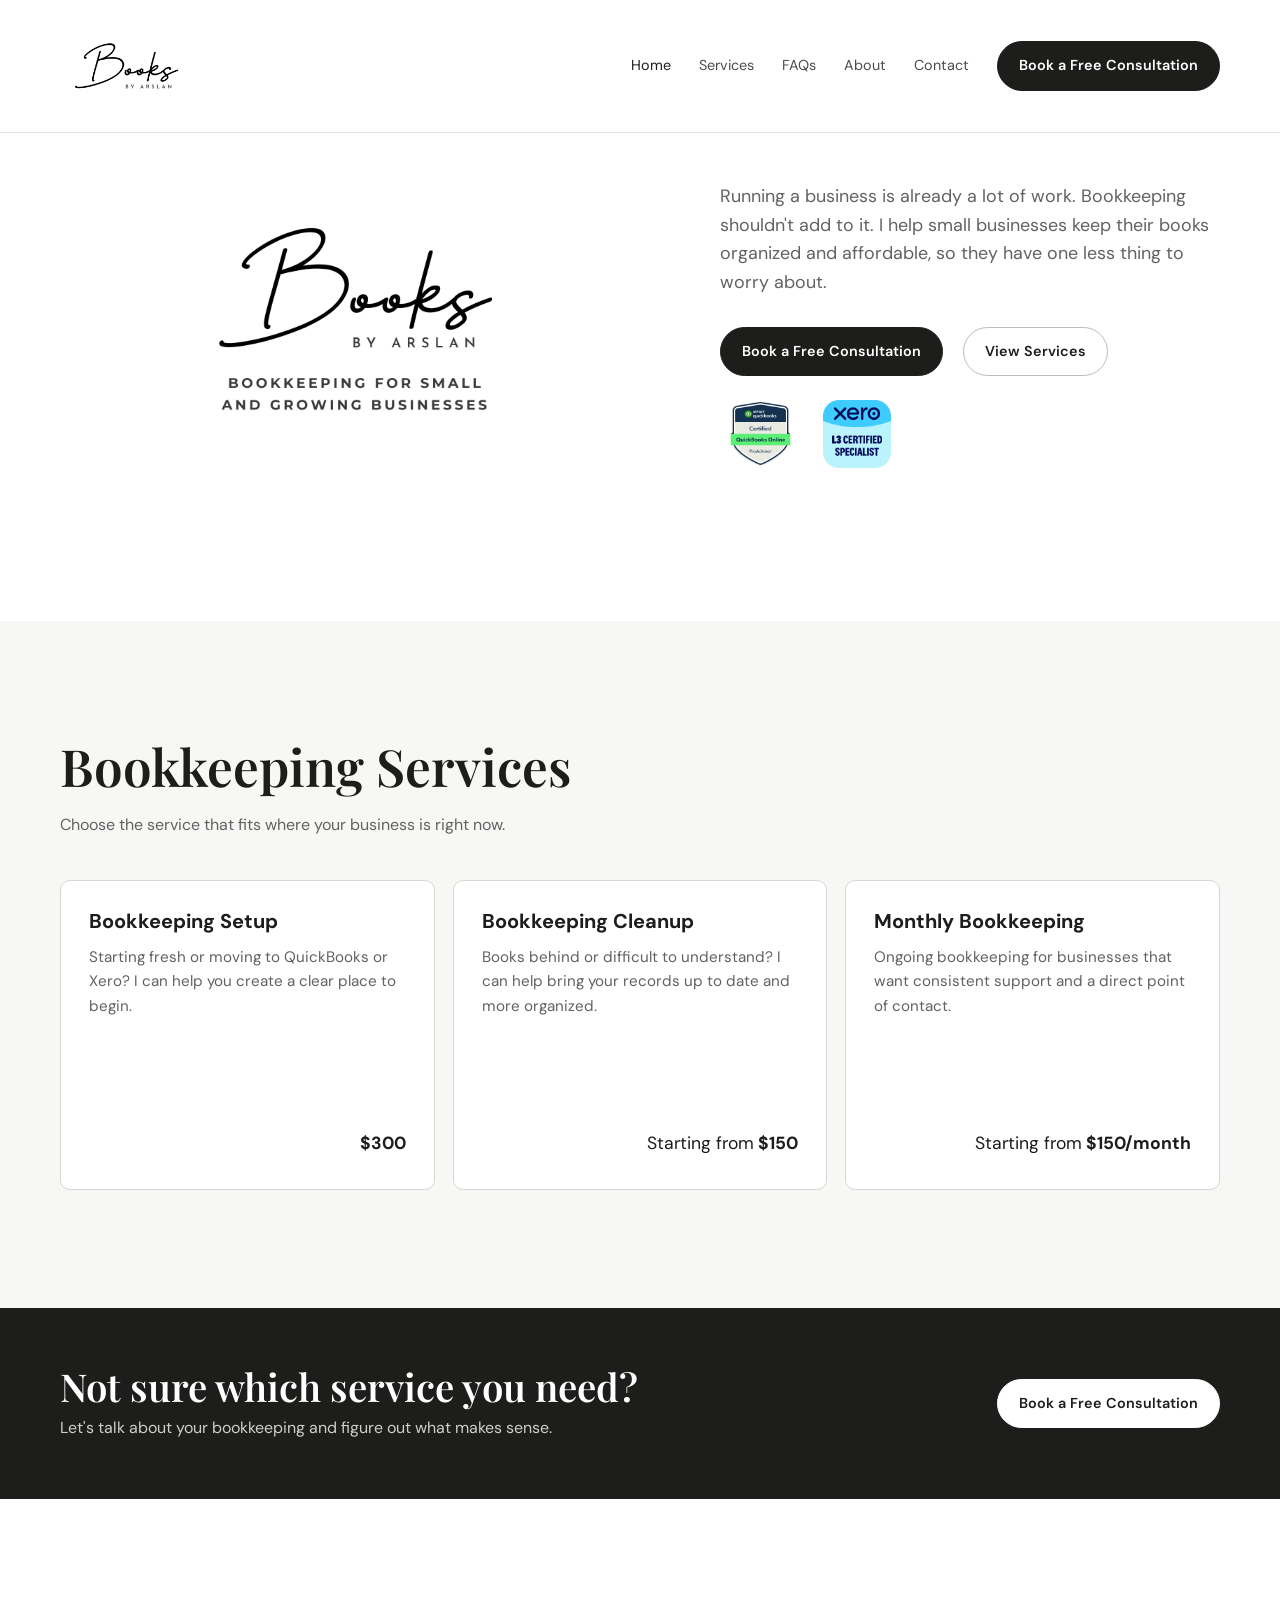
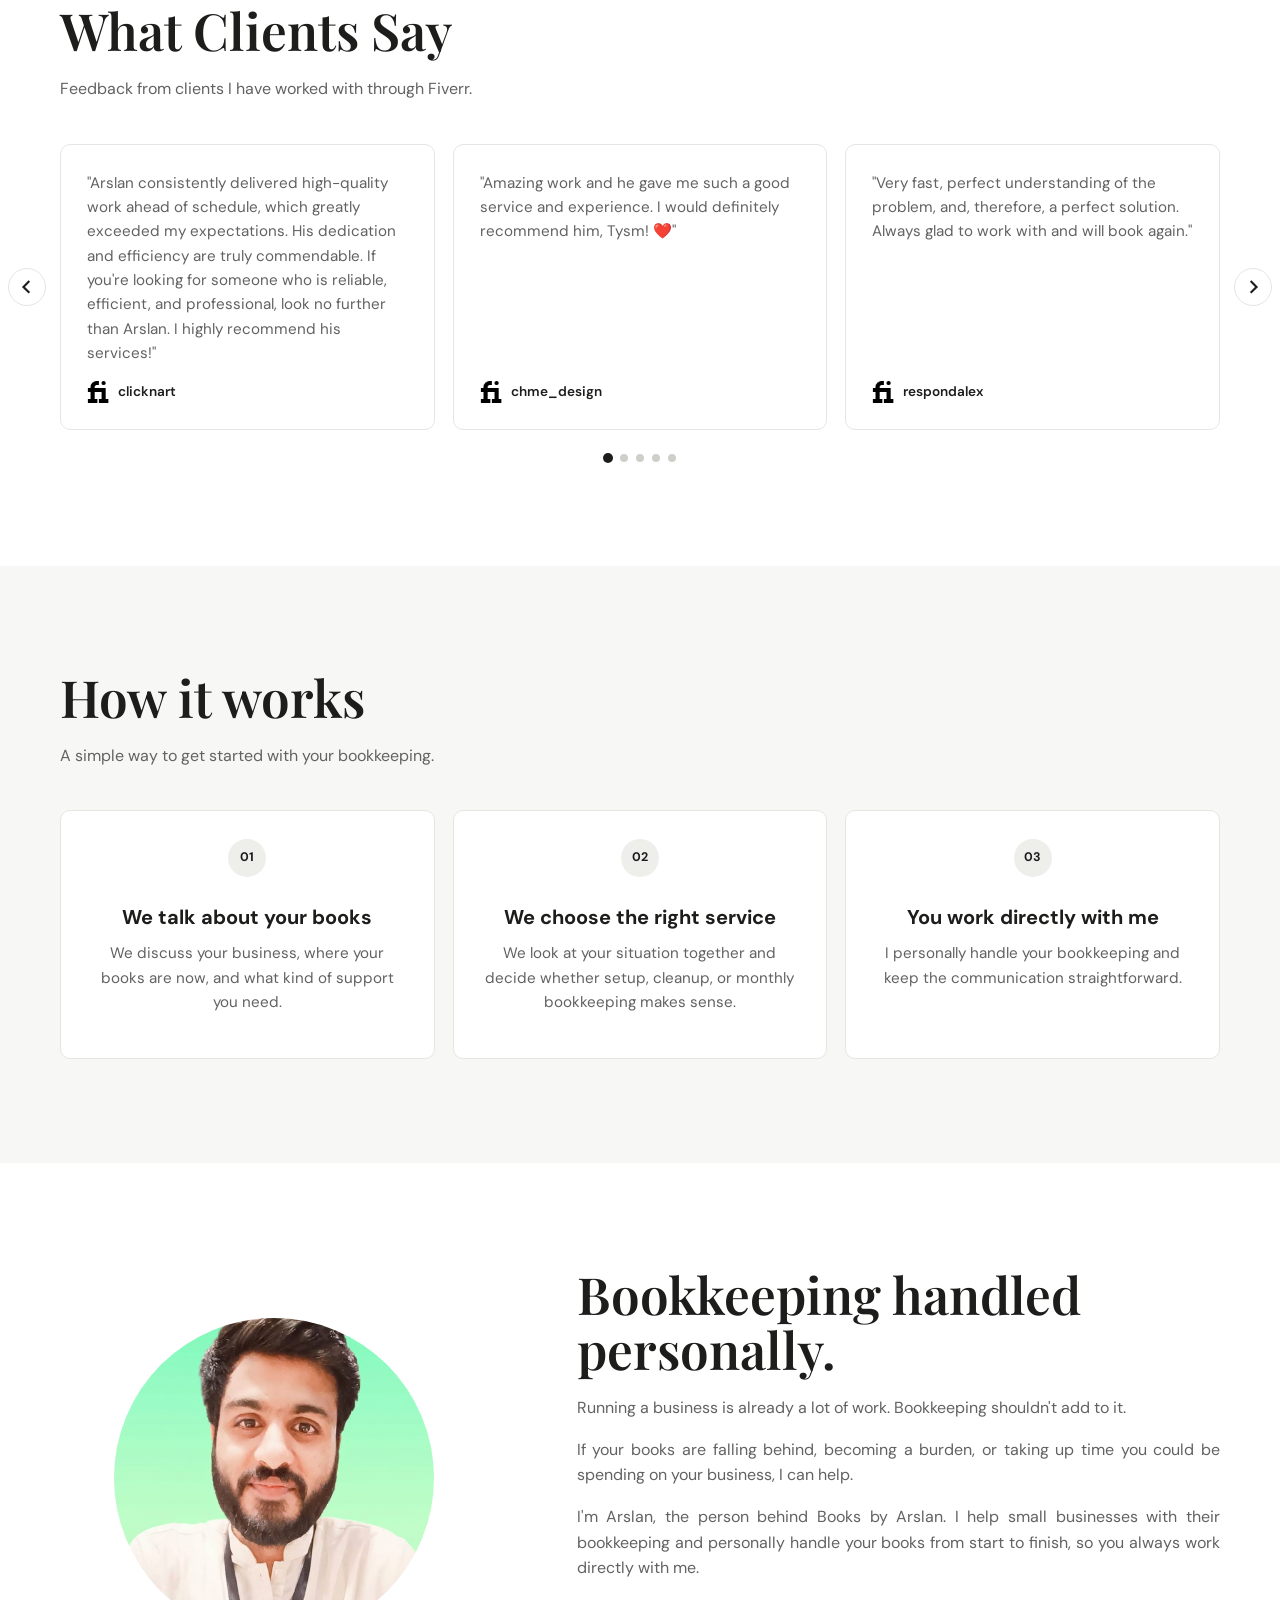
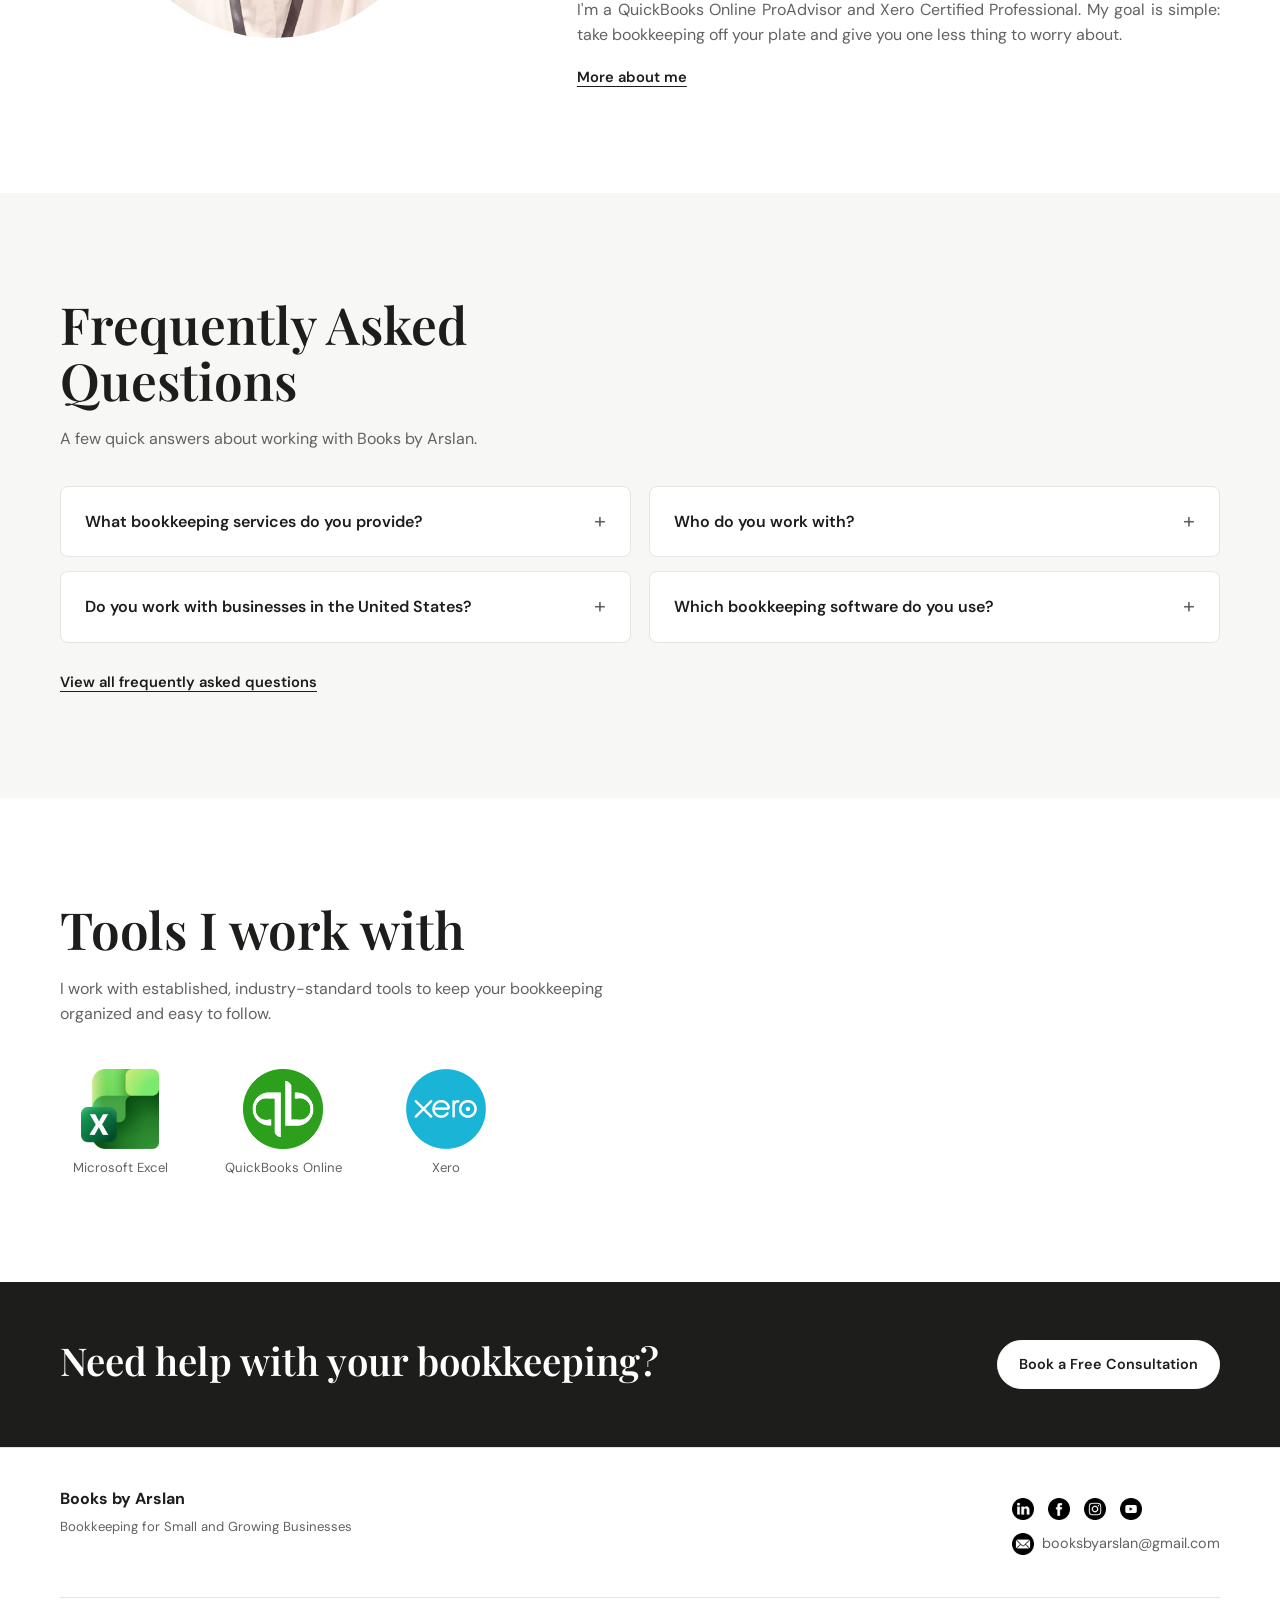
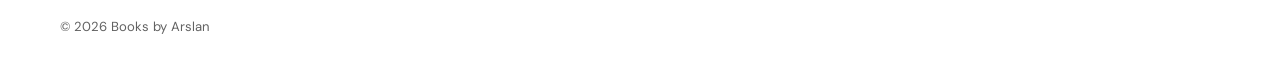
==== index.html @ 08399ce7 "pricing fixed on home" ====
<!doctype html>
<html lang="en">
<head>
  <meta charset="utf-8">
  <meta name="viewport" content="width=device-width, initial-scale=1">
  <meta name="description" content="Books by Arslan provides affordable bookkeeping setup, cleanup, and monthly support for small and growing businesses.">
  <meta name="author" content="Arslan">
  <meta name="robots" content="index, follow">
  <meta name="theme-color" content="#292827">
  <link rel="canonical" href="https://booksbyarslan.github.io/">
  <meta property="og:type" content="website">
  <meta property="og:site_name" content="Books by Arslan">
  <meta property="og:title" content="Books by Arslan | Bookkeeping for Small and Growing Businesses">
  <meta property="og:description" content="Affordable bookkeeping setup, cleanup, and monthly support for small and growing businesses.">
  <meta property="og:url" content="https://booksbyarslan.github.io/">
  <meta property="og:image" content="https://booksbyarslan.github.io/Images/Cover.png">
  <meta property="og:image:secure_url" content="https://booksbyarslan.github.io/Images/Cover.png">
  <meta property="og:image:type" content="image/png">
  <meta property="og:image:width" content="1200">
  <meta property="og:image:height" content="630">
  <meta property="og:image:alt" content="Books by Arslan bookkeeping services">
  <meta name="twitter:card" content="summary_large_image">
  <meta name="twitter:title" content="Books by Arslan | Bookkeeping for Small and Growing Businesses">
  <meta name="twitter:description" content="Affordable bookkeeping setup, cleanup, and monthly support for small and growing businesses.">
  <meta name="twitter:image" content="https://booksbyarslan.github.io/Images/Cover.png">
  <meta name="twitter:image:alt" content="Books by Arslan bookkeeping services">
  <title>Books by Arslan | Bookkeeping for Small Businesses</title>
  <link rel="icon" type="image/png" href="Images/Favicon.png">
  <link rel="stylesheet" href="styles.css">
  <link rel="stylesheet" href="https://cdn.jsdelivr.net/npm/@splidejs/splide@4.1.4/dist/css/splide.min.css">
  <script src="https://cdn.jsdelivr.net/npm/@splidejs/splide@4.1.4/dist/js/splide.min.js" defer></script>
  <script src="script.js" defer></script>
  <script type="application/ld+json">
  {
    "@context": "https://schema.org",
    "@type": "ProfessionalService",
    "name": "Books by Arslan",
    "url": "https://booksbyarslan.github.io/",
    "logo": "https://booksbyarslan.github.io/Images/Logo.png",
    "image": "https://booksbyarslan.github.io/Images/Cover.png",
    "description": "Affordable bookkeeping setup, cleanup, and monthly support for small and growing businesses.",
    "email": "booksbyarslan@gmail.com",
    "sameAs": [
      "https://www.linkedin.com/company/books-by-arslan",
      "https://www.facebook.com/booksbyarslan",
      "https://www.instagram.com/booksbyarslan/",
      "https://www.youtube.com/@BooksbyArslan"
    ],
    "areaServed": "Worldwide",
    "serviceType": "Bookkeeping"
  }
  </script>
</head>
<body>
  <header class="site-header"><nav class="nav container" aria-label="Main navigation">
    <a href="index.html" aria-label="Books by Arslan home"><img class="nav-logo" src="Images/Logo.png" alt="Books by Arslan"></a>
    <button class="menu-toggle" type="button" aria-label="Open menu" aria-expanded="false" aria-controls="main-menu"><span></span><span></span><span></span></button>
    <div class="nav-links" id="main-menu"><a href="index.html" aria-current="page">Home</a><a href="services.html">Services</a><a href="faq.html">FAQs</a><a href="about.html">About</a><a href="contact.html">Contact</a><a class="button" href="https://forms.gle/NCY1FoL6CEekUhpZA" target="_blank" rel="noopener">Book a Free Consultation</a></div>
  </nav></header>
  <main>
    <section class="hero"><div class="container hero-grid"><div class="hero-visual"><img class="hero-logo" src="Images/Logo with tagline.png" alt="Books by Arslan logo and tagline"></div><div><h1 class="visually-hidden">Books by Arslan</h1><p class="hero-copy">Running a business is already a lot of work. Bookkeeping shouldn't add to it. I help small businesses keep their books organized and affordable, so they have one less thing to worry about.</p><div class="actions"><a class="button" href="https://forms.gle/NCY1FoL6CEekUhpZA" target="_blank" rel="noopener">Book a Free Consultation</a><a class="button secondary" href="#services">View Services</a></div><div class="credential-row" aria-label="Professional certifications"><img src="Images/Badges/Quickbooks.png" alt="QuickBooks Online ProAdvisor badge"><img src="Images/Badges/XERO.png" alt="Xero Certified Specialist badge"></div></div></div></section>
    <section class="section services-section" id="services"><div class="container"><div class="section-heading"><h2>Bookkeeping Services</h2><p>Choose the service that fits where your business is right now.</p></div><div class="cards">
      <a class="card service-card-link" href="services.html#setup"><h3>Bookkeeping Setup</h3><p>Starting fresh or moving to QuickBooks or Xero? I can help you create a clear place to begin.</p><strong class="price">$300</strong></a>
      <a class="card service-card-link" href="services.html#cleanup"><h3>Bookkeeping Cleanup</h3><p>Books behind or difficult to understand? I can help bring your records up to date and more organized.</p><strong class="price"><span class="price-label">Starting from</span> $150</strong></a>
      <a class="card service-card-link" href="services.html#monthly"><h3>Monthly Bookkeeping</h3><p>Ongoing bookkeeping for businesses that want consistent support and a direct point of contact.</p><strong class="price"><span class="price-label">Starting from</span> $150/month</strong></a>
    </div></div></section>
    <section class="cta"><div class="container cta-inner"><div><h2>Not sure which service you need?</h2><p>Let's talk about your bookkeeping and figure out what makes sense.</p></div><a class="button" href="https://forms.gle/NCY1FoL6CEekUhpZA" target="_blank" rel="noopener">Book a Free Consultation</a></div></section>
    <section class="section process-section"><div class="container"><div class="section-heading"><h2>How it works</h2><p>A simple way to get started with your bookkeeping.</p></div><div class="process-grid"><article class="process-step"><span class="process-number">01</span><h3>We talk about your books</h3><p>We discuss your business, where your books are now, and what kind of support you need.</p></article><article class="process-step"><span class="process-number">02</span><h3>We choose the right service</h3><p>We look at your situation together and decide whether setup, cleanup, or monthly bookkeeping makes sense.</p></article><article class="process-step"><span class="process-number">03</span><h3>You work directly with me</h3><p>I personally handle your bookkeeping and keep the communication straightforward.</p></article></div></div></section>
    <section class="section" id="about"><div class="container split"><img class="portrait" src="Images/Arslan.jpg" alt="Arslan, the person behind Books by Arslan"><div class="about-copy"><h2>Bookkeeping handled personally.</h2><p>Running a business is already a lot of work. Bookkeeping shouldn't add to it.</p><p>If your books are falling behind, becoming a burden, or taking up time you could be spending on your business, I can help.</p><p>I'm Arslan, the person behind Books by Arslan. I help small businesses with their bookkeeping and personally handle your books from start to finish, so you always work directly with me.</p><p>I'm a QuickBooks Online ProAdvisor and Xero Certified Professional. My goal is simple: take bookkeeping off your plate and give you one less thing to worry about.</p><a class="text-link" href="about.html">More about me</a></div></div></section>
    <section class="section faq-section" id="faq"><div class="container"><div class="section-heading"><h2>Frequently Asked Questions</h2><p>A few quick answers about working with Books by Arslan.</p></div><div class="faq-list">
      <details class="faq-item"><summary>What bookkeeping services do you provide?</summary><p>We provide ongoing monthly bookkeeping, catch-up and cleanup bookkeeping, transaction categorization, reconciliations, accounts payable/receivable support, and financial reports.</p></details>
      <details class="faq-item"><summary>Who do you work with?</summary><p>We primarily work with small businesses and business owners who need reliable, ongoing bookkeeping support without hiring a full-time in-house bookkeeper.</p></details>
      <details class="faq-item"><summary>Do you work with businesses in the United States?</summary><p>Yes. Books by Arslan provides remote bookkeeping services to U.S. small businesses and works directly with business owners and their existing teams.</p></details>
      <details class="faq-item"><summary>Which bookkeeping software do you use?</summary><p>We primarily work with <strong>QuickBooks Online and Xero</strong>.</p></details>
    </div><a class="text-link faq-more-link" href="faq.html">View all frequently asked questions</a></div></section>
    <section class="section tools-section"><div class="container"><div class="section-heading"><h2>Tools I work with</h2><p>I work with established, industry-standard tools to keep your bookkeeping organized and easy to follow.</p></div><div class="tool-logos"><div class="tool-item"><img class="tool-logo" src="Images/Tools/Microsoft Excel.png" alt="Microsoft Excel logo"><span>Microsoft Excel</span></div><div class="tool-item"><img class="tool-logo wide" src="Images/Tools/Quickbooks.png" alt="QuickBooks logo"><span>QuickBooks Online</span></div><div class="tool-item"><img class="tool-logo" src="Images/Tools/XERO.png" alt="Xero logo"><span>Xero</span></div></div></div></section>
    <section class="section testimonials-section"><div class="container"><div class="section-heading"><h2>What Clients Say</h2><p>Feedback from clients I have worked with through Fiverr.</p></div><div class="splide testimonial-carousel" data-testimonial-carousel aria-label="Client testimonials"><div class="testimonial-viewport splide__track"><div class="testimonial-track splide__list"><article class="testimonial testimonial-slide"><p>"Amazing work and he gave me such a good service and experience. I would definitely recommend him, Tysm! ❤️"</p><div class="testimonial-author"><img src="Images/Socials/fiverr.png" alt="Fiverr"><cite>chme_design</cite></div></article><article class="testimonial testimonial-slide"><p>"Very fast, perfect understanding of the problem, and, therefore, a perfect solution. Always glad to work with and will book again."</p><div class="testimonial-author"><img src="Images/Socials/fiverr.png" alt="Fiverr"><cite>respondalex</cite></div></article><article class="testimonial testimonial-slide"><p>"Working with Arslan was a dream honestly. The response time and professionalism was unmatched, and he continuously guided me through my questions. He walked me through everything he did to help until I was satisfied. Thank you Arslan."</p><div class="testimonial-author"><img src="Images/Socials/fiverr.png" alt="Fiverr"><cite>calgaryismep</cite></div></article><article class="testimonial testimonial-slide"><p>"Arslan delivered exceptional work with precise attention to detail and top-notch professionalism. Working with Arslan was a breeze thanks to his timely deliveries, great cooperation, and excellent language fluency. Highly RECOMMENDED! 😊"</p><div class="testimonial-author"><img src="Images/Socials/fiverr.png" alt="Fiverr"><cite>gav_solutions</cite></div></article><article class="testimonial testimonial-slide"><p>"Arslan consistently delivered high-quality work ahead of schedule, which greatly exceeded my expectations. His dedication and efficiency are truly commendable. If you're looking for someone who is reliable, efficient, and professional, look no further than Arslan. I highly recommend his services!"</p><div class="testimonial-author"><img src="Images/Socials/fiverr.png" alt="Fiverr"><cite>clicknart</cite></div></article></div></div><div class="testimonial-controls"><button class="carousel-button" type="button" data-testimonial-prev aria-label="Previous testimonials">&#8592;</button><div class="testimonial-dots" data-testimonial-dots aria-label="Choose testimonial group"></div><button class="carousel-button" type="button" data-testimonial-next aria-label="Next testimonials">&#8594;</button></div></div></div></section>
    <section class="cta"><div class="container cta-inner"><div><h2>Need help with your bookkeeping?</h2></div><a class="button" href="https://forms.gle/NCY1FoL6CEekUhpZA" target="_blank" rel="noopener">Book a Free Consultation</a></div></section>
  </main>
  <footer class="site-footer"><div class="container"><div class="footer-top"><div><div class="footer-name">Books by Arslan</div><div class="footer-tagline">Bookkeeping for Small and Growing Businesses</div></div><div><div class="socials" aria-label="Social media links"><a href="https://www.linkedin.com/company/books-by-arslan" target="_blank" rel="noopener" aria-label="LinkedIn"><img src="Images/Socials/linkedin.png" alt=""></a><a href="https://www.facebook.com/booksbyarslan" target="_blank" rel="noopener" aria-label="Facebook"><img src="Images/Socials/facebook.png" alt=""></a><a href="https://www.instagram.com/booksbyarslan/" target="_blank" rel="noopener" aria-label="Instagram"><img src="Images/Socials/instagram.png" alt=""></a><a href="https://www.youtube.com/@BooksbyArslan" target="_blank" rel="noopener" aria-label="YouTube"><img src="Images/Socials/youtube.png" alt=""></a></div><a class="footer-email" href="mailto:booksbyarslan@gmail.com"><img src="Images/Socials/email.png" alt="">booksbyarslan@gmail.com</a></div></div><p class="copyright">© 2026 Books by Arslan</p></div></footer>
</body>
</html>
---- styles.css ----
@import url('https://fonts.googleapis.com/css2?family=DM+Sans:wght@400;500;600;700&family=Playfair+Display:wght@600;700&display=swap');

:root {
  --ink: #1d1d1b;
  --muted: #626262;
  --line: #e5e5e2;
  --soft: #f7f7f5;
  --paper: #ffffff;
  --max: 1160px;
}

* { box-sizing: border-box; }
html { scroll-behavior: smooth; }
body { margin: 0; color: var(--ink); background: var(--paper); font-family: 'DM Sans', sans-serif; line-height: 1.6; -webkit-font-smoothing: antialiased; }
a { color: inherit; }
img { max-width: 100%; display: block; }
.container { width: min(var(--max), calc(100% - 48px)); margin: 0 auto; }
.site-header { border-bottom: 1px solid var(--line); background: rgba(255,255,255,.96); }
.nav { min-height: 82px; display: flex; align-items: center; justify-content: space-between; gap: 24px; }
.nav-logo { width: 132px; }
.nav-links { display: flex; align-items: center; gap: 28px; font-size: .9rem; }
.nav-links a { text-decoration: none; color: #4c4c4a; }
.nav-links a:hover, .nav-links a[aria-current="page"] { color: var(--ink); }
.nav-links .button, .nav-links .button:hover { color: #fff; }
.button { display: inline-flex; align-items: center; justify-content: center; border: 1px solid var(--ink); border-radius: 999px; padding: 12px 21px; background: var(--ink); color: #fff; text-decoration: none; font-size: .9rem; font-weight: 600; transition: background .2s, color .2s, transform .2s; }
.button:hover { background: #41413f; transform: translateY(-1px); }
.button.secondary { background: transparent; color: var(--ink); border-color: #bcbcb8; }
.button.secondary:hover { border-color: var(--ink); background: var(--soft); }
.menu-toggle { display: none; border: 0; background: transparent; padding: 8px; color: var(--ink); cursor: pointer; }
.menu-toggle span { display: block; width: 22px; height: 1px; margin: 5px 0; background: currentColor; }
.hero { padding: 0 0 104px; }
.hero-grid { display: grid; grid-template-columns: 1.08fr .92fr; align-items: center; gap: 72px; }
.hero-copy { max-width: 520px; margin-bottom: 30px; color: var(--muted); font-size: 1.12rem; }
.visually-hidden { position: absolute; width: 1px; height: 1px; padding: 0; margin: -1px; overflow: hidden; clip: rect(0, 0, 0, 0); white-space: nowrap; border: 0; }
.eyebrow { margin: 0 0 20px; color: var(--muted); text-transform: uppercase; letter-spacing: .14em; font-size: .72rem; font-weight: 700; }
h1, h2, h3, p { margin-top: 0; }
h1, h2 { font-family: 'Playfair Display', Georgia, serif; font-weight: 600; line-height: 1.08; letter-spacing: 0; }
h1 { max-width: 680px; margin-bottom: 24px; font-size: clamp(2.8rem, 6vw, 5.3rem); }
h2 { margin-bottom: 18px; font-size: clamp(2rem, 4vw, 3.25rem); }
h3 { margin-bottom: 12px; font-size: 1.25rem; line-height: 1.2; }
.lead { max-width: 520px; margin-bottom: 30px; color: var(--muted); font-size: 1.08rem; }
.actions { display: flex; align-items: center; gap: 20px; flex-wrap: wrap; }
.text-link { font-size: .92rem; font-weight: 600; text-underline-offset: 4px; }
.hero-visual { padding: 24px 0 18px; border: 0; background: #fff; }
.hero-visual .hero-logo { width: min(100%, 350px); margin: -10px auto 2px; }
.credential-row { display: flex; justify-content: flex-start; align-items: center; gap: 16px; margin-top: 24px; }
.credential-row img { width: 82px; height: 68px; object-fit: contain; }
.credential-row img:last-child { width: 78px; }
.section { padding: 104px 0; }
.section.soft { background: var(--soft); }
.section-heading { max-width: 580px; margin-bottom: 42px; }
.section-heading p { color: var(--muted); }
.cards { display: grid; grid-template-columns: repeat(3, 1fr); gap: 18px; }
.services-section { padding-top: 118px; padding-bottom: 118px; background: var(--soft); }
.services-section .card { border-color: #d7d7d2; }
.services-section .card:hover { border-color: #a7a7a1; }
.process-grid { display: grid; grid-template-columns: repeat(3, 1fr); gap: 18px; }
.process-section { background: var(--soft); }
.process-step { min-height: 220px; padding: 28px; border: 1px solid var(--line); border-radius: 10px; background: #fff; text-align: center; }
.process-number { display: flex; align-items: center; justify-content: center; width: 38px; height: 38px; margin: 0 auto 28px; border-radius: 50%; background: #eeeeeb; color: var(--ink); font-size: .78rem; font-weight: 700; }
.process-step p { max-width: 310px; margin-right: auto; margin-left: auto; color: var(--muted); font-size: .95rem; }
.card { display: flex; flex-direction: column; min-height: 310px; padding: 28px; border: 1px solid var(--line); border-radius: 10px; background: #fff; }
.service-card-link { color: inherit; text-decoration: none; transition: border-color .2s, transform .2s; }
.service-card-link:hover { border-color: #a7a7a1; transform: translateY(-2px); }
.card p { color: var(--muted); font-size: .95rem; }
.price { align-self: flex-end; margin: auto 0 4px; font-size: 1.1rem; font-weight: 700; text-align: right; }
.price-label { font-weight: 400; }
.payment { align-self: flex-end; margin-bottom: 20px; color: var(--muted); font-size: .8rem; text-align: right; }
.split { display: grid; grid-template-columns: .8fr 1.2fr; align-items: center; gap: 88px; }
.portrait { width: min(100%, 320px); aspect-ratio: 1; margin: auto; border-radius: 50%; object-fit: cover; object-position: center; }
.about-section .split { display: block; }
.about-section .portrait { float: left; width: min(30vw, 320px); margin: 0 64px 24px 0; }
.about-copy { max-width: none; }
.about-copy p { color: var(--muted); text-align: justify; }
.about-facts { display: grid; gap: 12px; margin: 26px 0 0; padding: 0; list-style: none; color: var(--muted); font-size: .92rem; }
.about-facts li { padding-left: 18px; position: relative; }
.about-facts li::before { content: ''; position: absolute; top: .7em; left: 0; width: 5px; height: 5px; border-radius: 50%; background: var(--ink); }
.credential-names { display: flex; gap: 10px; flex-wrap: wrap; margin-top: 24px; }
.credential-names span { padding: 8px 13px; border: 1px solid var(--line); border-radius: 999px; color: #4b4b48; font-size: .8rem; }
.tool-logos { display: flex; align-items: center; gap: 28px; flex-wrap: wrap; }
.tool-item { display: flex; flex-direction: column; align-items: center; gap: 8px; min-width: 120px; color: var(--muted); font-size: .82rem; text-align: center; }
.tool-logo { width: 80px; height: 80px; object-fit: contain; }
.tool-logo.wide { width: 150px; }
.testimonial-viewport { overflow: hidden; }
.testimonial-track { display: flex; align-items: stretch; }
.testimonial-slide { height: auto; }
.testimonial-carousel:not(.is-initialized) .testimonial-track { --carousel-index: 0; --carousel-step: calc((100% + 18px) / 3); gap: 18px; transform: translateX(calc(-1 * var(--carousel-index) * var(--carousel-step))); transition: transform .45s ease; }
.testimonial-carousel:not(.is-initialized) .testimonial-slide { flex: 0 0 calc((100% - 36px) / 3); }
.testimonial { display: flex; flex-direction: column; min-height: 250px; padding: 26px; border: 1px solid var(--line); border-radius: 10px; background: #fff; }
.testimonial p { color: var(--muted); font-size: .95rem; }
.testimonial-author { display: flex; align-items: center; gap: 9px; margin-top: auto; color: var(--ink); font-size: .85rem; font-weight: 600; }
.testimonial-author img { width: 22px; height: 22px; object-fit: contain; }
.testimonial-author cite { font-style: normal; }
.testimonial-controls { display: flex; align-items: center; justify-content: center; gap: 18px; margin-top: 24px; }
.testimonial-carousel.is-initialized .testimonial-controls .carousel-button { display: none; }
.testimonial-carousel.is-initialized .splide__arrows { position: absolute; top: 0; right: 0; bottom: 32px; left: 0; display: block; pointer-events: none; }
.testimonial-carousel.is-initialized .splide__arrow { top: 50%; width: 38px; height: 38px; border: 1px solid var(--line); border-radius: 50%; background: #fff; opacity: 1; pointer-events: auto; transform: translateY(-50%); }
.testimonial-carousel.is-initialized .splide__arrow:hover { border-color: var(--ink); }
.testimonial-carousel.is-initialized .splide__arrow svg { width: 14px; height: 14px; fill: var(--ink); }
.testimonial-carousel.is-initialized .splide__arrow--prev { left: -52px; }
.testimonial-carousel.is-initialized .splide__arrow--next { right: -52px; }
.carousel-button { display: inline-flex; align-items: center; justify-content: center; width: 38px; height: 38px; padding: 0; border: 1px solid var(--line); border-radius: 50%; background: #fff; color: var(--ink); cursor: pointer; font-size: 1.1rem; line-height: 1; }
.carousel-button:hover:not(:disabled) { border-color: var(--ink); }
.carousel-button:disabled { cursor: not-allowed; opacity: .35; }
.testimonial-dots { display: flex; align-items: center; gap: 8px; }
.testimonial-dot { width: 8px; height: 8px; padding: 0; border: 0; border-radius: 50%; background: #cfcfca; cursor: pointer; }
.testimonial-dot.is-active { background: var(--ink); transform: scale(1.25); }
@media (max-width: 980px) and (min-width: 761px) {
  .testimonial-carousel:not(.is-initialized) .testimonial-track { --carousel-step: calc((100% + 18px) / 2); }
  .testimonial-carousel:not(.is-initialized) .testimonial-slide { flex-basis: calc((100% - 18px) / 2); }
}
.badge-logos { display: flex; align-items: center; gap: 26px; flex-wrap: wrap; }
.about-copy .badge-logos { margin-top: 28px; }
.badge-logo { width: 116px; height: 112px; object-fit: contain; }
.badge-logo.xero { width: 112px; }
.cta { padding: 58px 0; background: var(--ink); color: #fff; }
.cta-inner { display: flex; align-items: center; justify-content: space-between; gap: 30px; }
.cta h2 { margin-bottom: 8px; font-size: clamp(1.8rem, 3vw, 2.6rem); }
.cta p { margin-bottom: 0; color: #cfcfca; }
.cta .button { background: #fff; border-color: #fff; color: var(--ink); }
.cta .button:hover { background: #e9e9e5; }
.page-intro { padding: 82px 0 66px; border-bottom: 1px solid var(--line); }
.page-content { padding-top: 82px; }
.page-intro h1 { max-width: 760px; margin-bottom: 18px; font-size: clamp(2.7rem, 6vw, 4.6rem); }
.page-intro p { max-width: 570px; color: var(--muted); font-size: 1.05rem; }
.service-list { display: grid; gap: 0; }
.service-detail { display: grid; grid-template-columns: 1fr 1fr; gap: 70px; align-items: center; padding: 62px 0; border-bottom: 1px solid var(--line); }
.service-detail:first-child { padding-top: 0; }
.service-detail:last-child { border-bottom: 0; }
.service-image { width: 100%; aspect-ratio: 1; border-radius: 10px; object-fit: contain; }
.service-detail h2 { font-size: clamp(1.8rem, 3vw, 2.5rem); }
.service-detail p { max-width: 600px; color: var(--muted); }
.service-detail h3 { margin-top: 28px; font-size: 1rem; }
.service-includes { display: grid; gap: 9px; max-width: 600px; margin: 0; padding-left: 20px; color: var(--muted); font-size: .95rem; }
.service-meta { display: flex; flex-direction: column; align-items: flex-end; gap: 2px; margin-top: 24px; text-align: right; }
.service-meta strong { font-size: 1.15rem; font-weight: 700; }
.service-meta span { color: var(--muted); font-size: .85rem; }
.faq-section { background: var(--soft); }
.faq-section.faq-page { background: var(--paper); }
.tools-section { background: var(--paper); }
.faq-section .section-heading { margin-bottom: 34px; }
.faq-section .section-heading h1 { margin-bottom: 18px; font-size: clamp(2.3rem, 5vw, 4rem); }
.faq-list { display: grid; grid-template-columns: repeat(2, minmax(0, 1fr)); gap: 14px 18px; }
.faq-item { border: 1px solid var(--line); border-radius: 8px; background: var(--paper); }
.faq-item summary { display: flex; align-items: center; justify-content: space-between; gap: 18px; padding: 22px 24px; cursor: pointer; list-style: none; font-weight: 600; }
.faq-item summary::-webkit-details-marker { display: none; }
.faq-item summary::after { content: '+'; flex: 0 0 auto; color: var(--muted); font-size: 1.35rem; font-weight: 400; line-height: 1; }
.faq-item[open] summary::after { content: '−'; }
.faq-item p { margin: 0; padding: 0 24px 22px; color: var(--muted); font-size: .95rem; }
.faq-more-link { display: inline-block; margin-top: 28px; }
.page-actions { display: flex; gap: 14px; flex-wrap: wrap; margin-top: 42px; }
.page-actions > p { flex-basis: 100%; margin-bottom: 0; }
.contact-layout { display: grid; grid-template-columns: 1fr 1fr; gap: 80px; align-items: start; }
.contact-details { border-top: 1px solid var(--line); }
.contact-item { padding: 20px 0; border-bottom: 1px solid var(--line); }
.contact-item small { display: block; margin-bottom: 5px; color: var(--muted); font-size: .75rem; text-transform: uppercase; letter-spacing: .12em; }
.contact-item a { font-size: 1.05rem; text-underline-offset: 4px; }
.site-footer { padding: 38px 0 24px; border-top: 1px solid var(--line); }
.footer-top { display: flex; justify-content: space-between; gap: 30px; }
.footer-name { margin-bottom: 4px; font-weight: 700; }
.footer-tagline, .copyright { color: var(--muted); font-size: .82rem; }
.footer-email { display: inline-flex; align-items: center; gap: 8px; margin-top: 12px; color: var(--muted); font-size: .9rem; text-decoration: none; }
.footer-email img { width: 22px; height: 22px; object-fit: contain; }
.socials { display: flex; align-items: center; gap: 14px; margin-top: 12px; }
.socials a { display: block; color: var(--muted); }
.socials img { width: 22px; height: 22px; object-fit: contain; transition: opacity .2s, transform .2s; }
.socials a:hover img { opacity: .7; transform: translateY(-1px); }
.contact-links-grid { display: grid; grid-template-columns: repeat(2, minmax(0, 1fr)); }
.contact-links-grid .contact-item:first-child { grid-column: 1 / -1; }
.contact-links-grid .contact-item:first-child a { white-space: nowrap; }
.copyright { margin: 34px 0 0; padding-top: 18px; border-top: 1px solid var(--line); }
a:focus-visible, button:focus-visible { outline: 3px solid #6b9b73; outline-offset: 4px; }
@media (max-width: 760px) {
  .container { width: min(100% - 32px, var(--max)); }
  .nav { min-height: 70px; }
  .nav-logo { width: 112px; }
  .menu-toggle { display: block; }
  .nav-links { display: none; position: absolute; top: 70px; left: 0; right: 0; padding: 18px 16px 24px; background: #fff; border-bottom: 1px solid var(--line); flex-direction: column; align-items: stretch; gap: 0; z-index: 5; }
  .nav-links.is-open { display: flex; }
  .nav-links a { padding: 10px 0; }
  .nav-links .button { margin-top: 10px; }
  .hero { padding: 0 0 72px; }
  .hero-grid, .split, .contact-layout, .service-detail { grid-template-columns: 1fr; gap: 38px; }
  .hero-visual { order: -1; }
  .hero-visual { padding-bottom: 0; }
  h1 { font-size: clamp(2.65rem, 14vw, 4.2rem); }
  .section { padding: 72px 0; }
  .cards { grid-template-columns: 1fr; }
  .process-grid { grid-template-columns: 1fr; gap: 14px; }
  .testimonial-carousel:not(.is-initialized) .testimonial-track { --carousel-step: calc(100% + 14px); gap: 14px; }
  .testimonial-carousel:not(.is-initialized) .testimonial-slide { flex-basis: 100%; }
  .testimonial-carousel.is-initialized { padding: 0 42px; }
  .testimonial-carousel.is-initialized .splide__arrow--prev { left: 8px; }
  .testimonial-carousel.is-initialized .splide__arrow--next { right: 8px; }
  .card { min-height: 0; }
  .portrait { width: min(100%, 250px); }
  .about-section .portrait { float: none; width: min(100%, 250px); margin: 0 auto 34px; }
  .cta-inner, .footer-top { align-items: flex-start; flex-direction: column; }
  .page-intro { padding: 62px 0 50px; }
  .service-detail { padding: 42px 0; gap: 10px; }
  .service-detail:first-child { padding-top: 0; }
  .service-meta { align-items: flex-start; text-align: left; }
  .service-image { order: -1; aspect-ratio: 1; }
  .faq-list { grid-template-columns: 1fr; }
  .faq-item summary { padding: 19px 20px; }
  .faq-item p { padding: 0 20px 19px; }
}
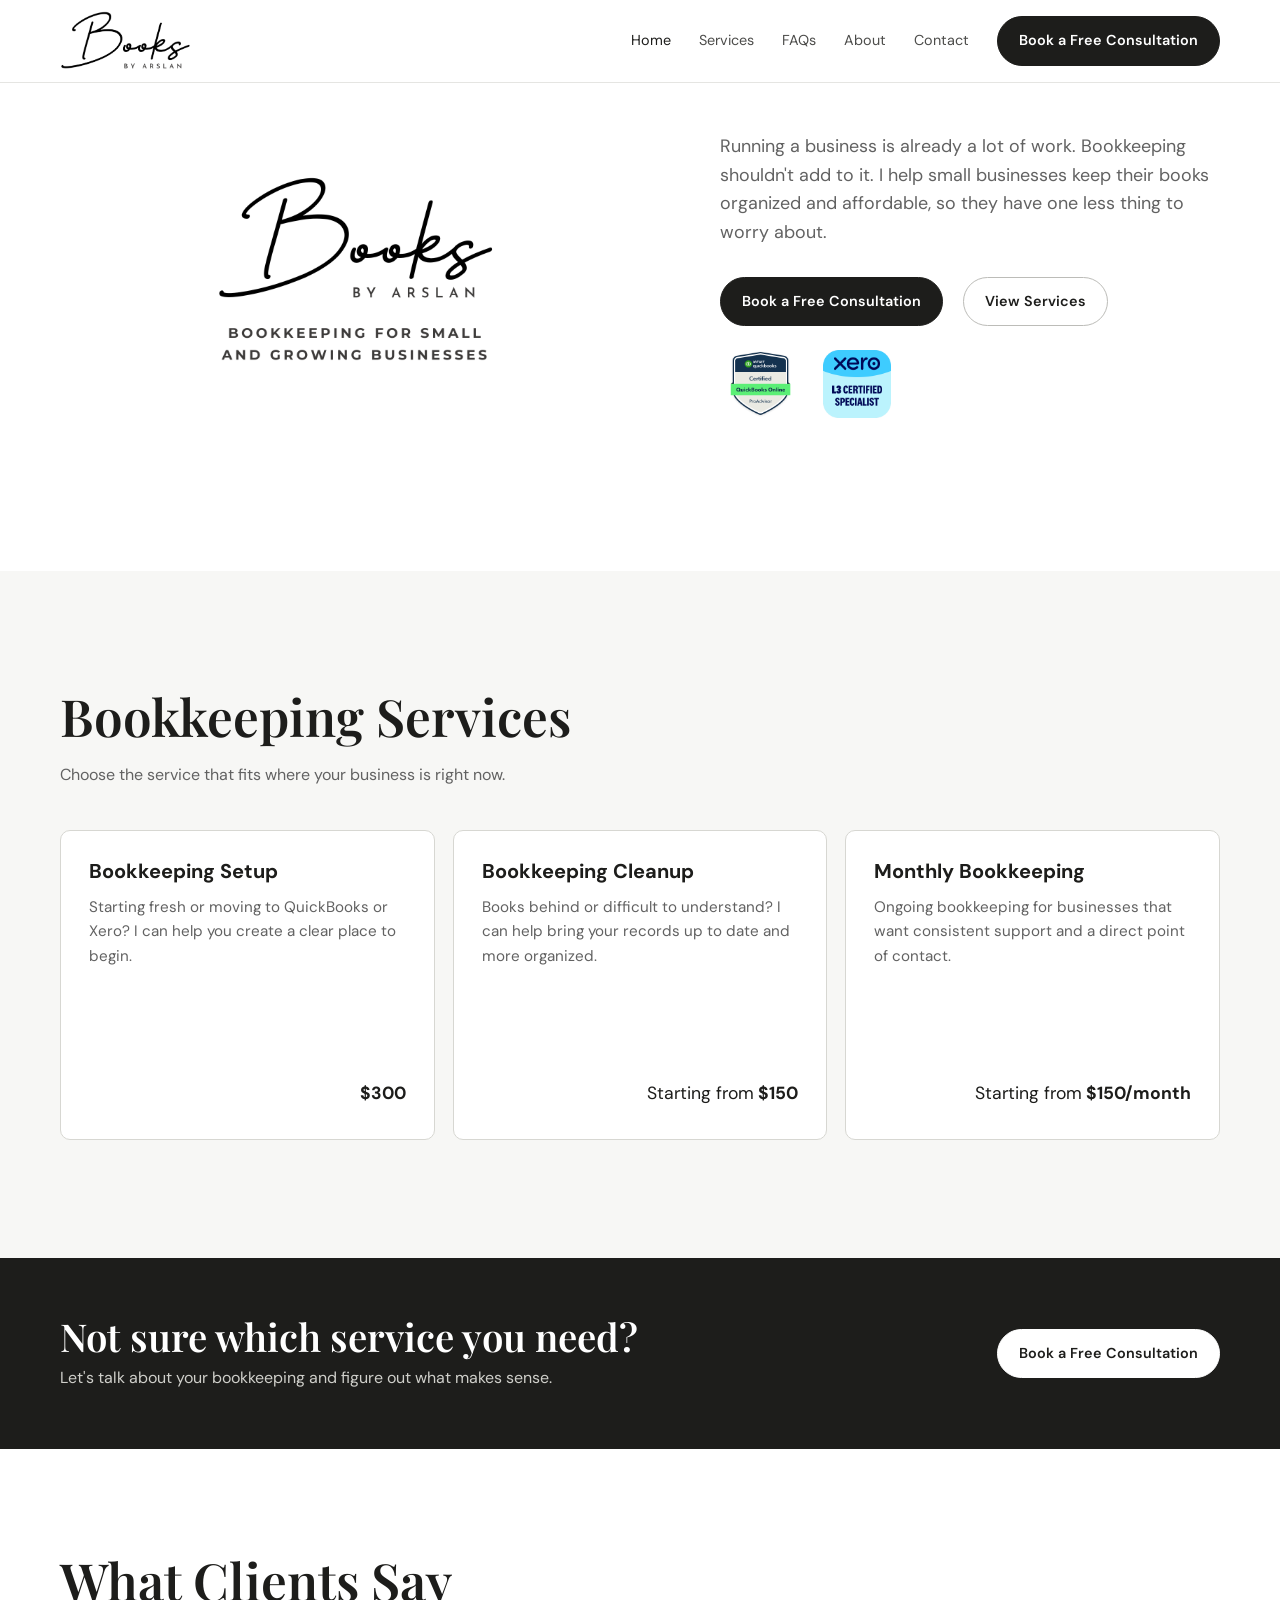
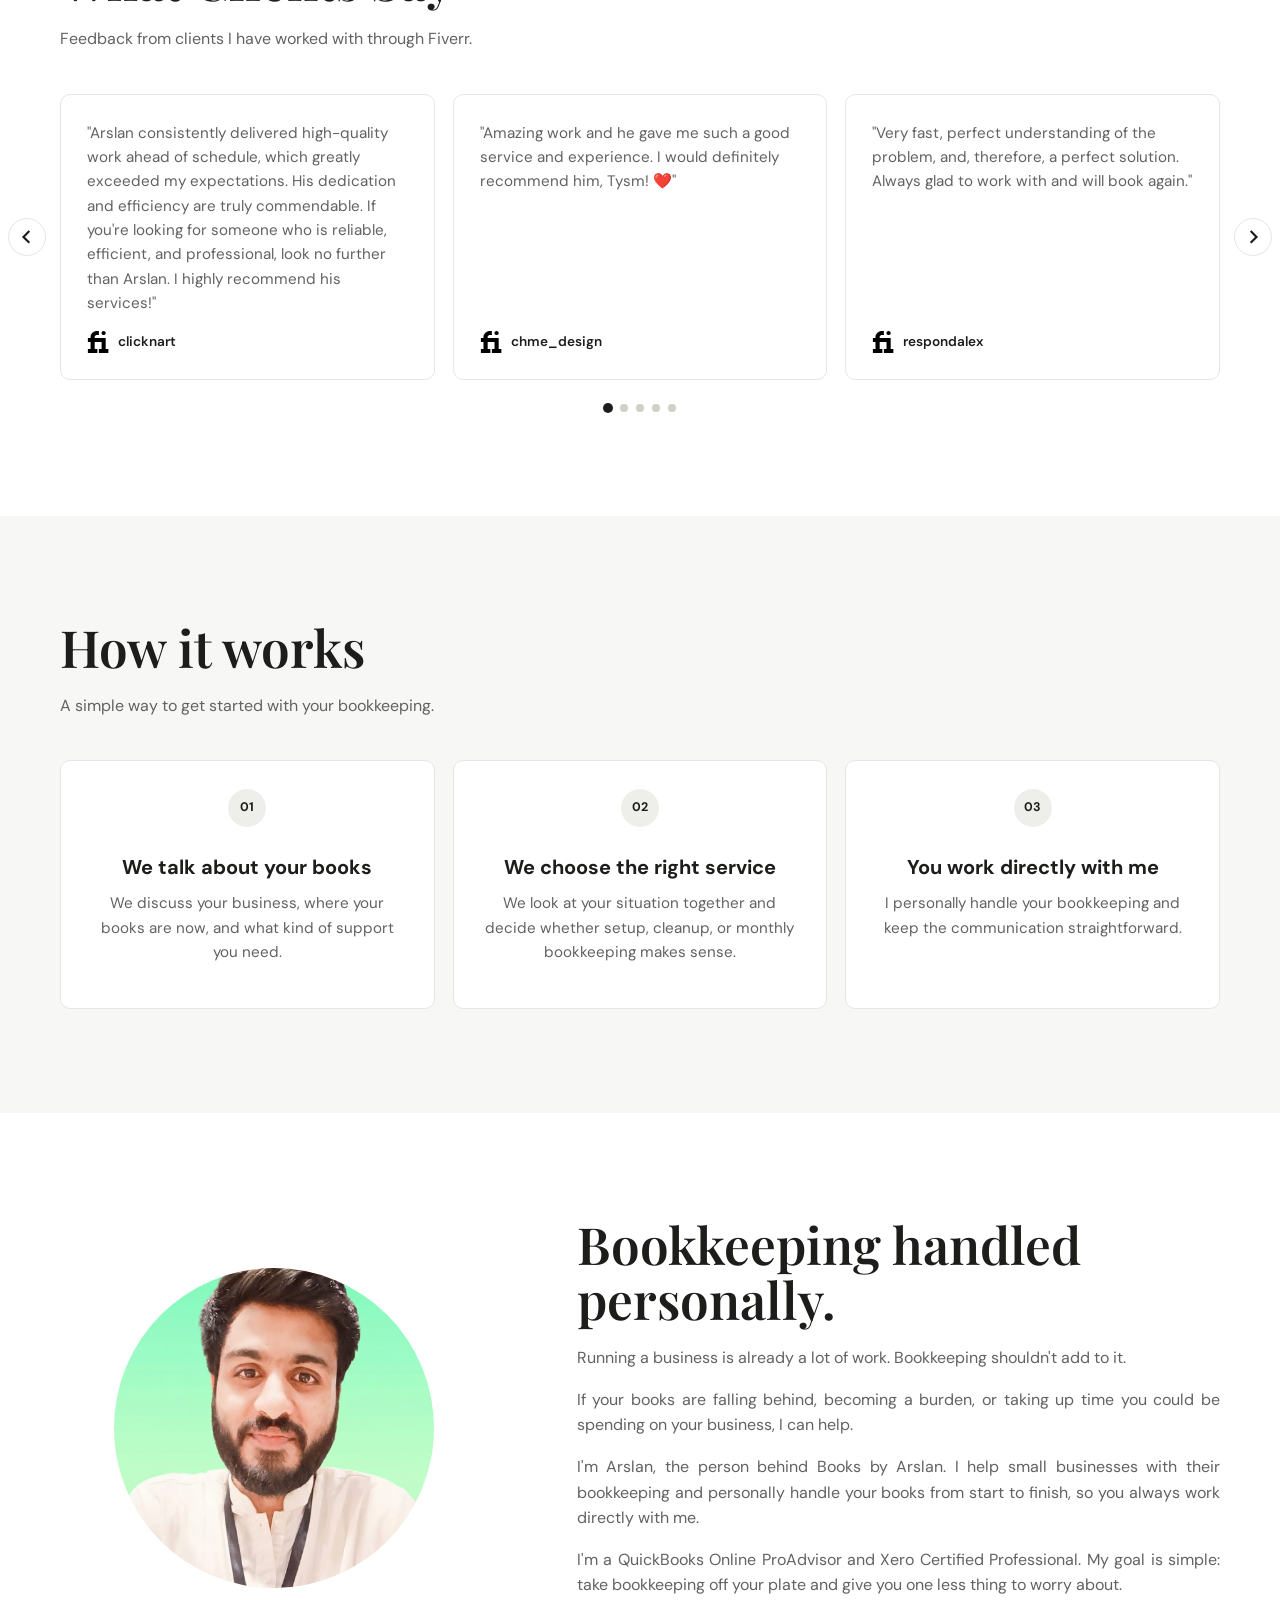
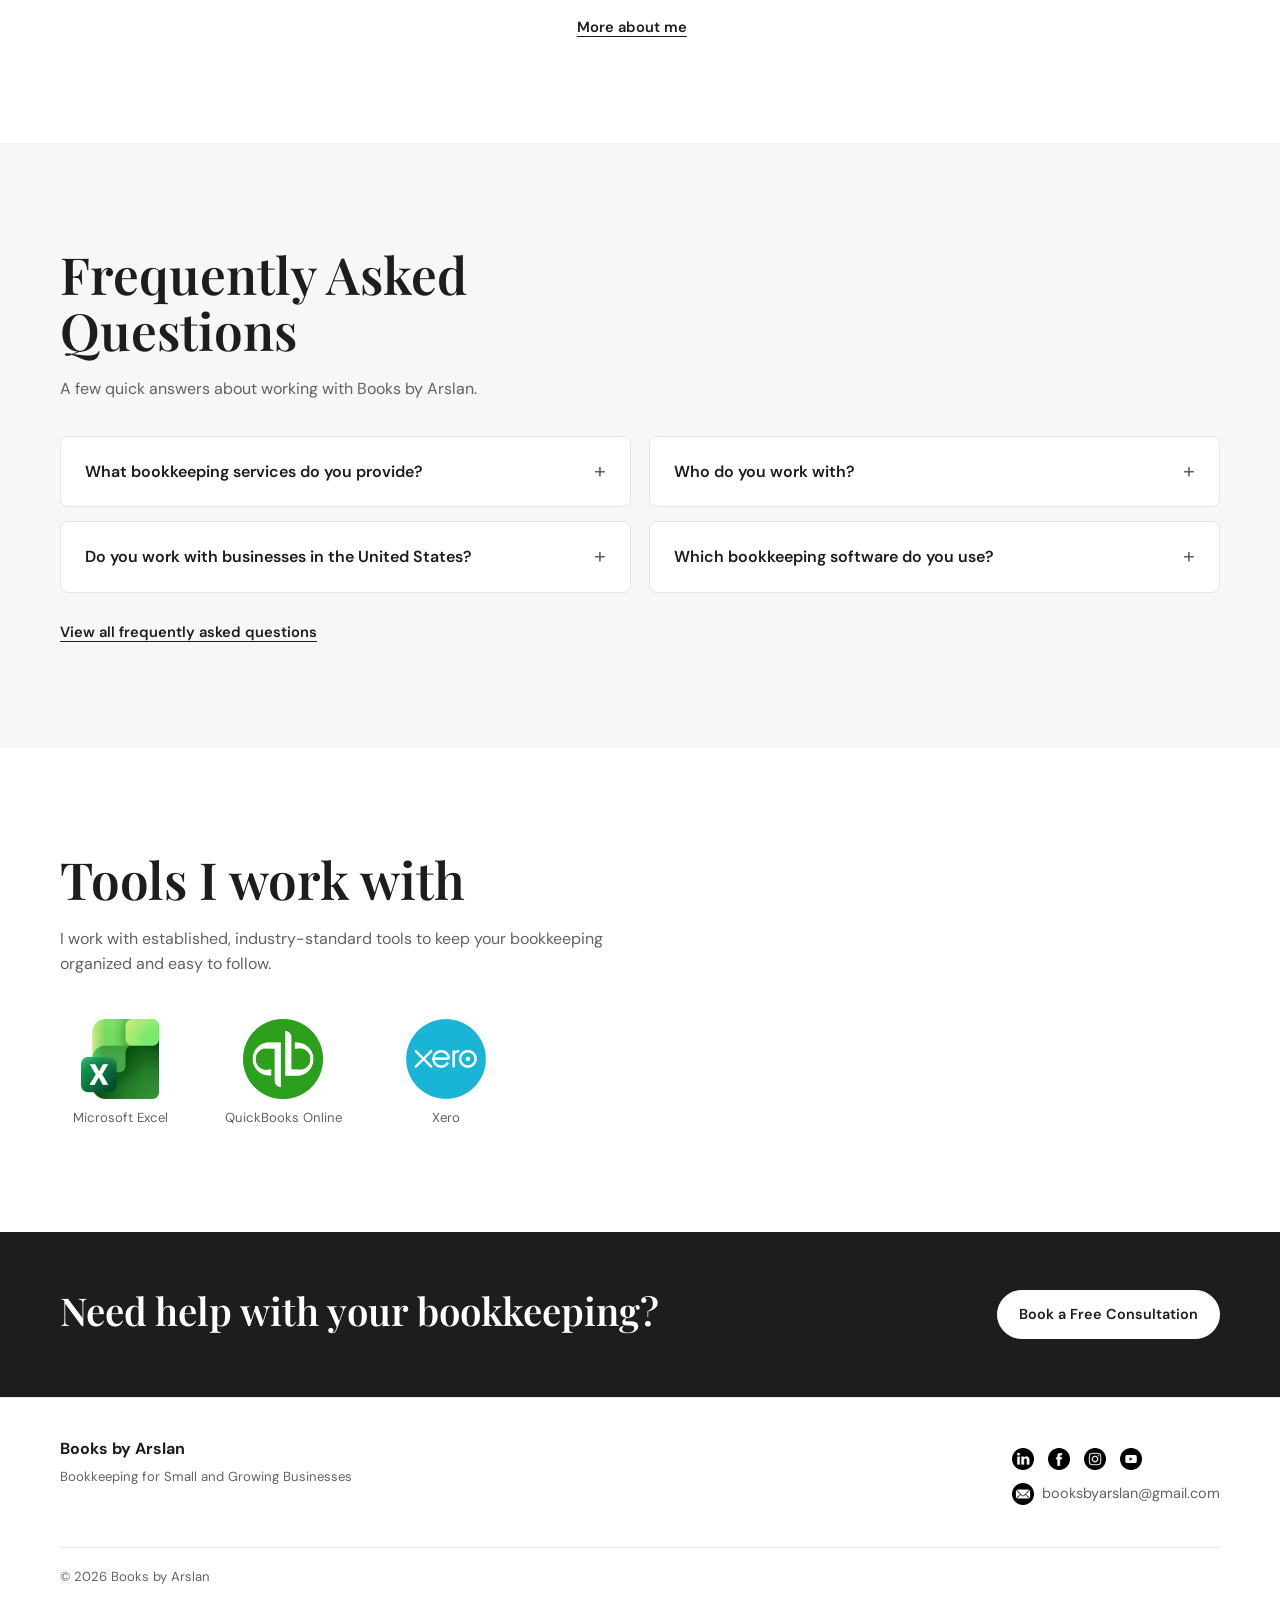
==== commit 50a9f930: "logo update" ====
--- a/index.html
+++ b/index.html
@@ -53,7 +53,7 @@
 </head>
 <body>
   <header class="site-header"><nav class="nav container" aria-label="Main navigation">
-    <a href="index.html" aria-label="Books by Arslan home"><img class="nav-logo" src="Images/Logo.png" alt="Books by Arslan"></a>
+    <a href="index.html" aria-label="Books by Arslan home"><picture><source media="(prefers-color-scheme: dark)" srcset="Images/Transparent Logo-White.png"><img class="nav-logo" src="Images/Transparent Logo-Black.png" alt="Books by Arslan"></picture></a>
     <button class="menu-toggle" type="button" aria-label="Open menu" aria-expanded="false" aria-controls="main-menu"><span></span><span></span><span></span></button>
     <div class="nav-links" id="main-menu"><a href="index.html" aria-current="page">Home</a><a href="services.html">Services</a><a href="faq.html">FAQs</a><a href="about.html">About</a><a href="contact.html">Contact</a><a class="button" href="https://forms.gle/NCY1FoL6CEekUhpZA" target="_blank" rel="noopener">Book a Free Consultation</a></div>
   </nav></header>
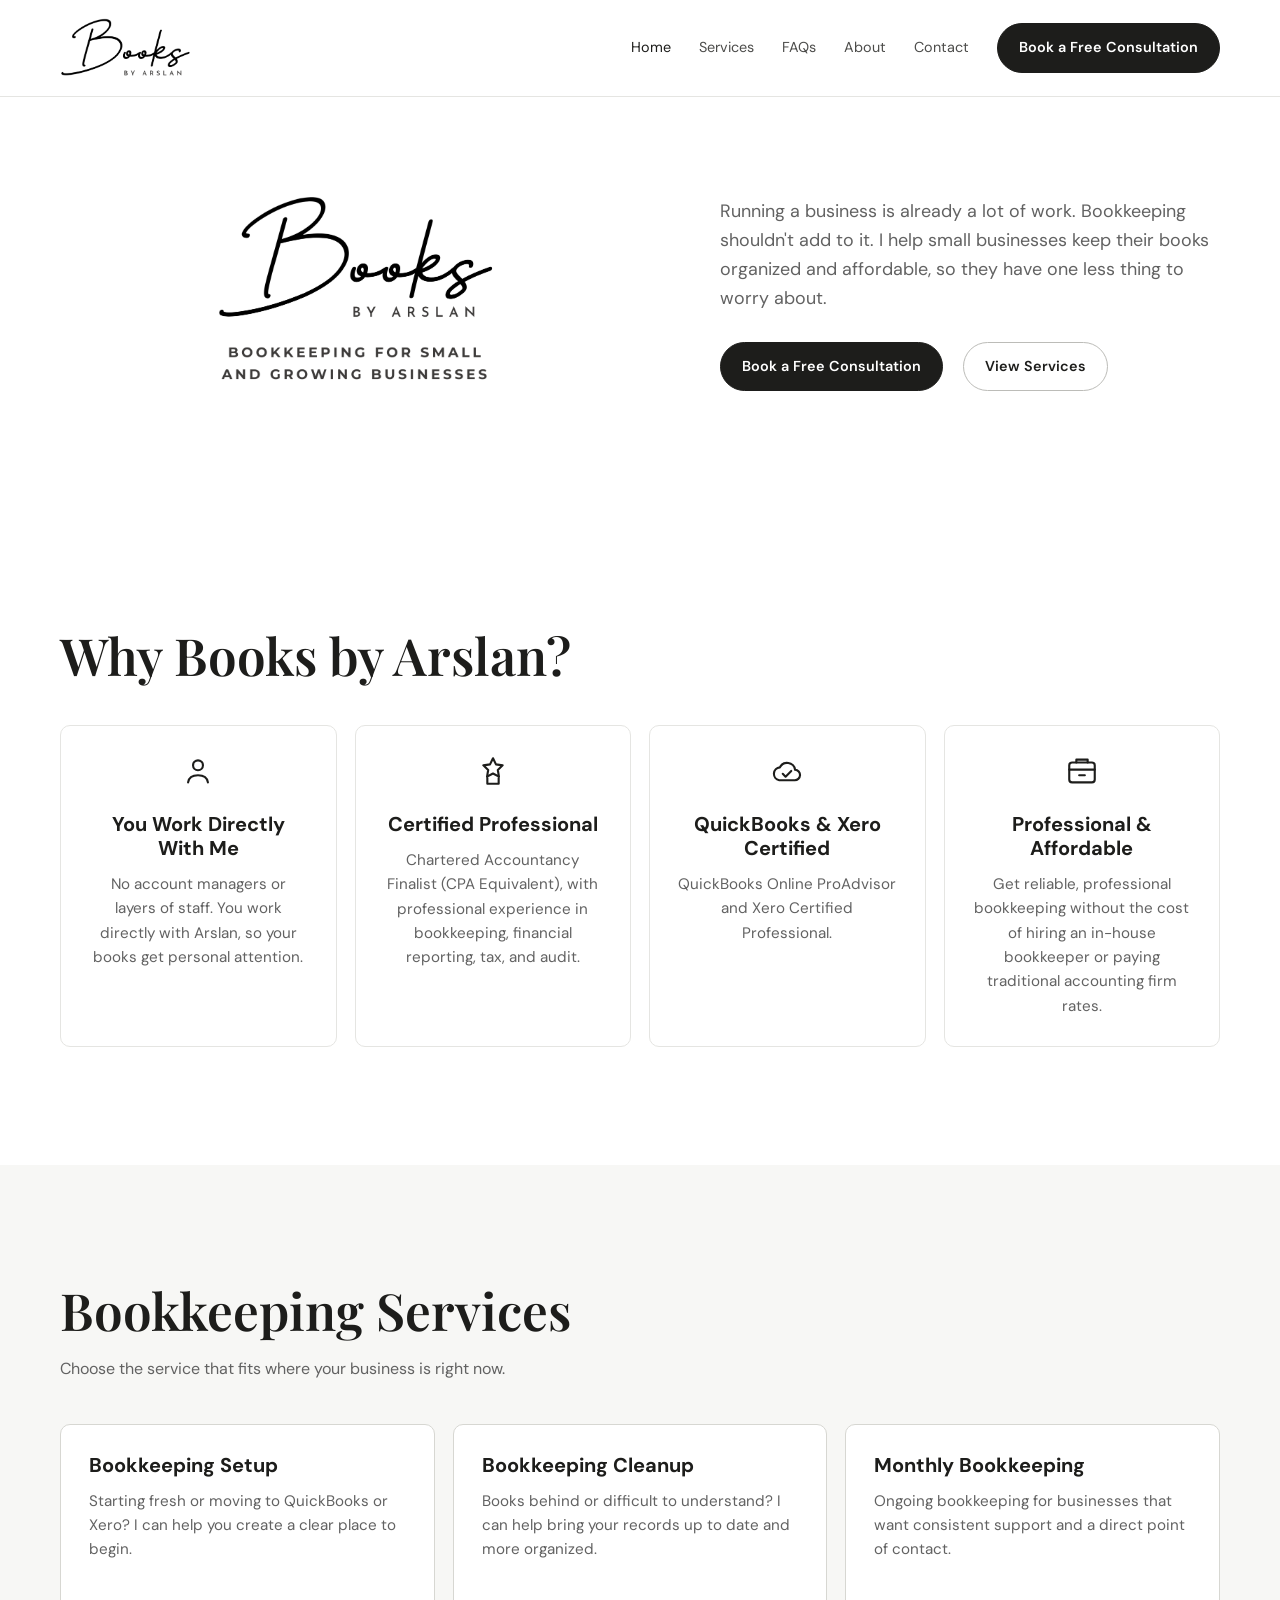
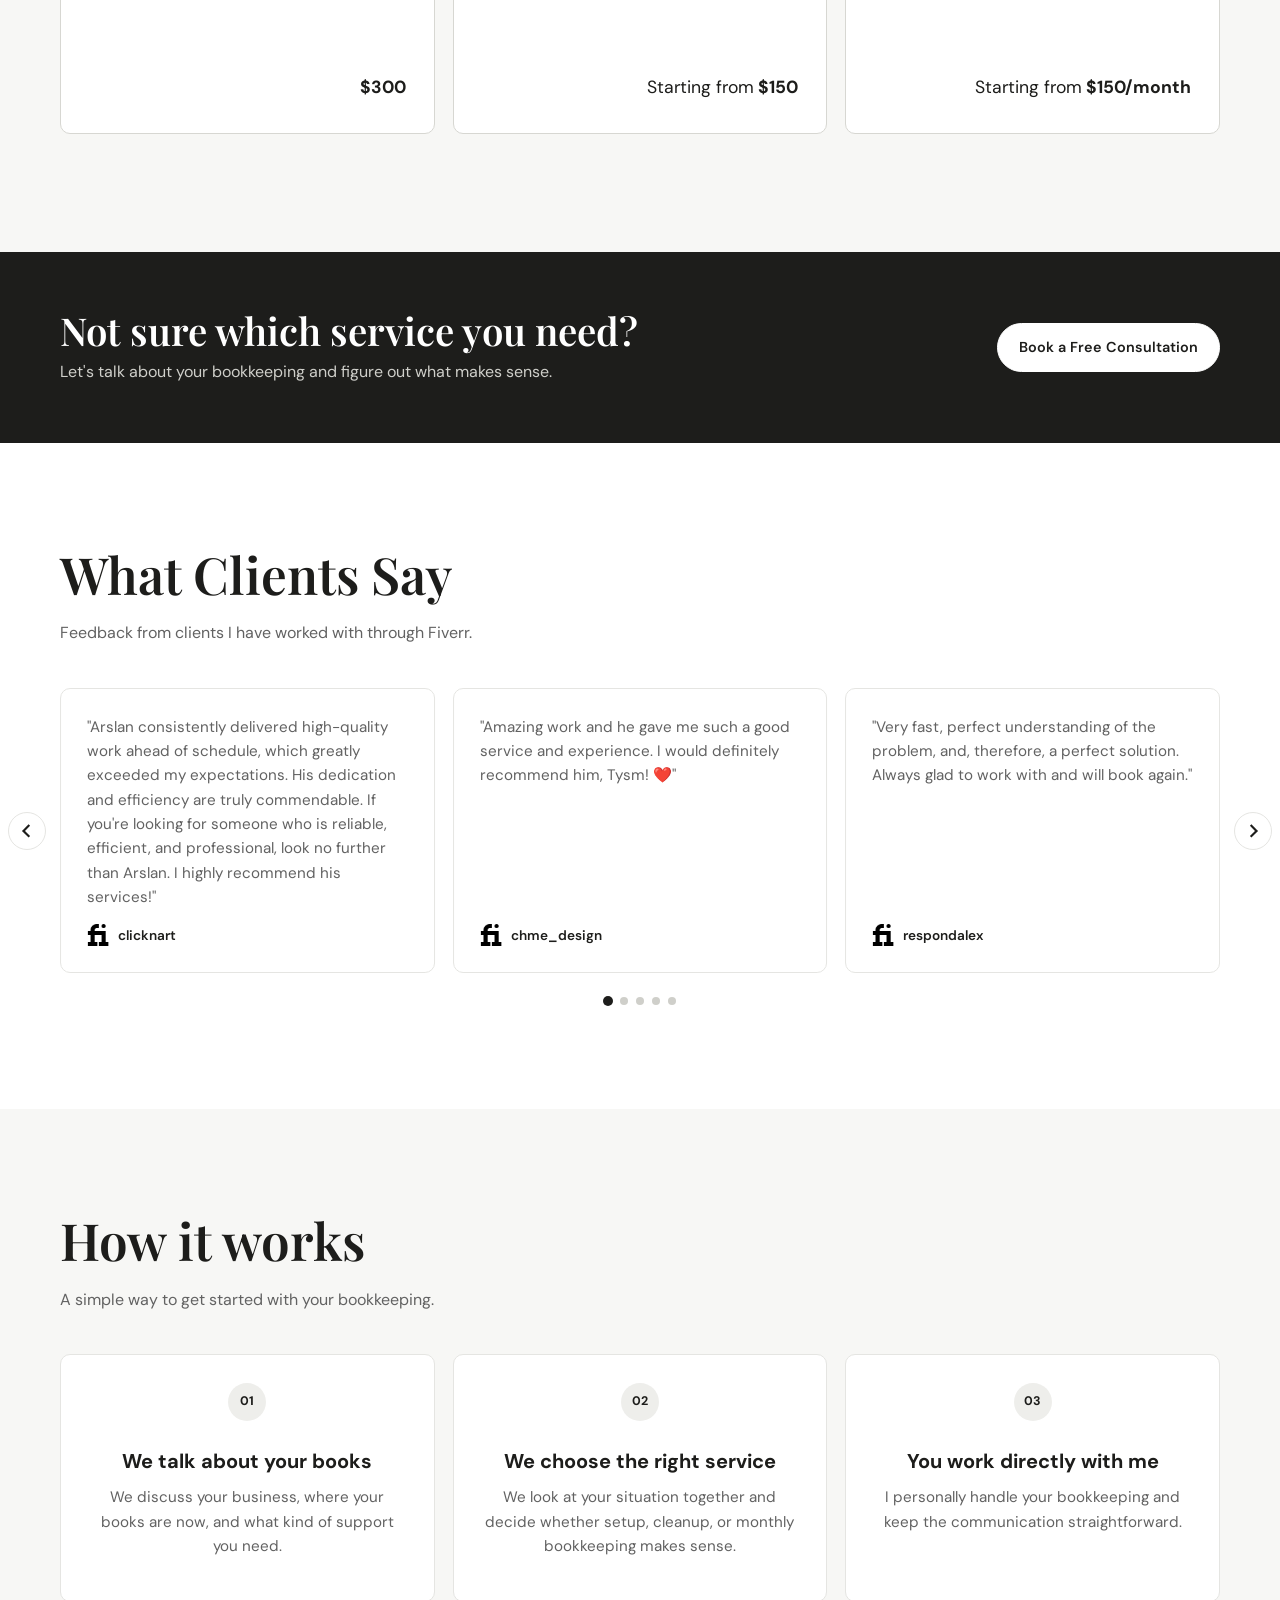
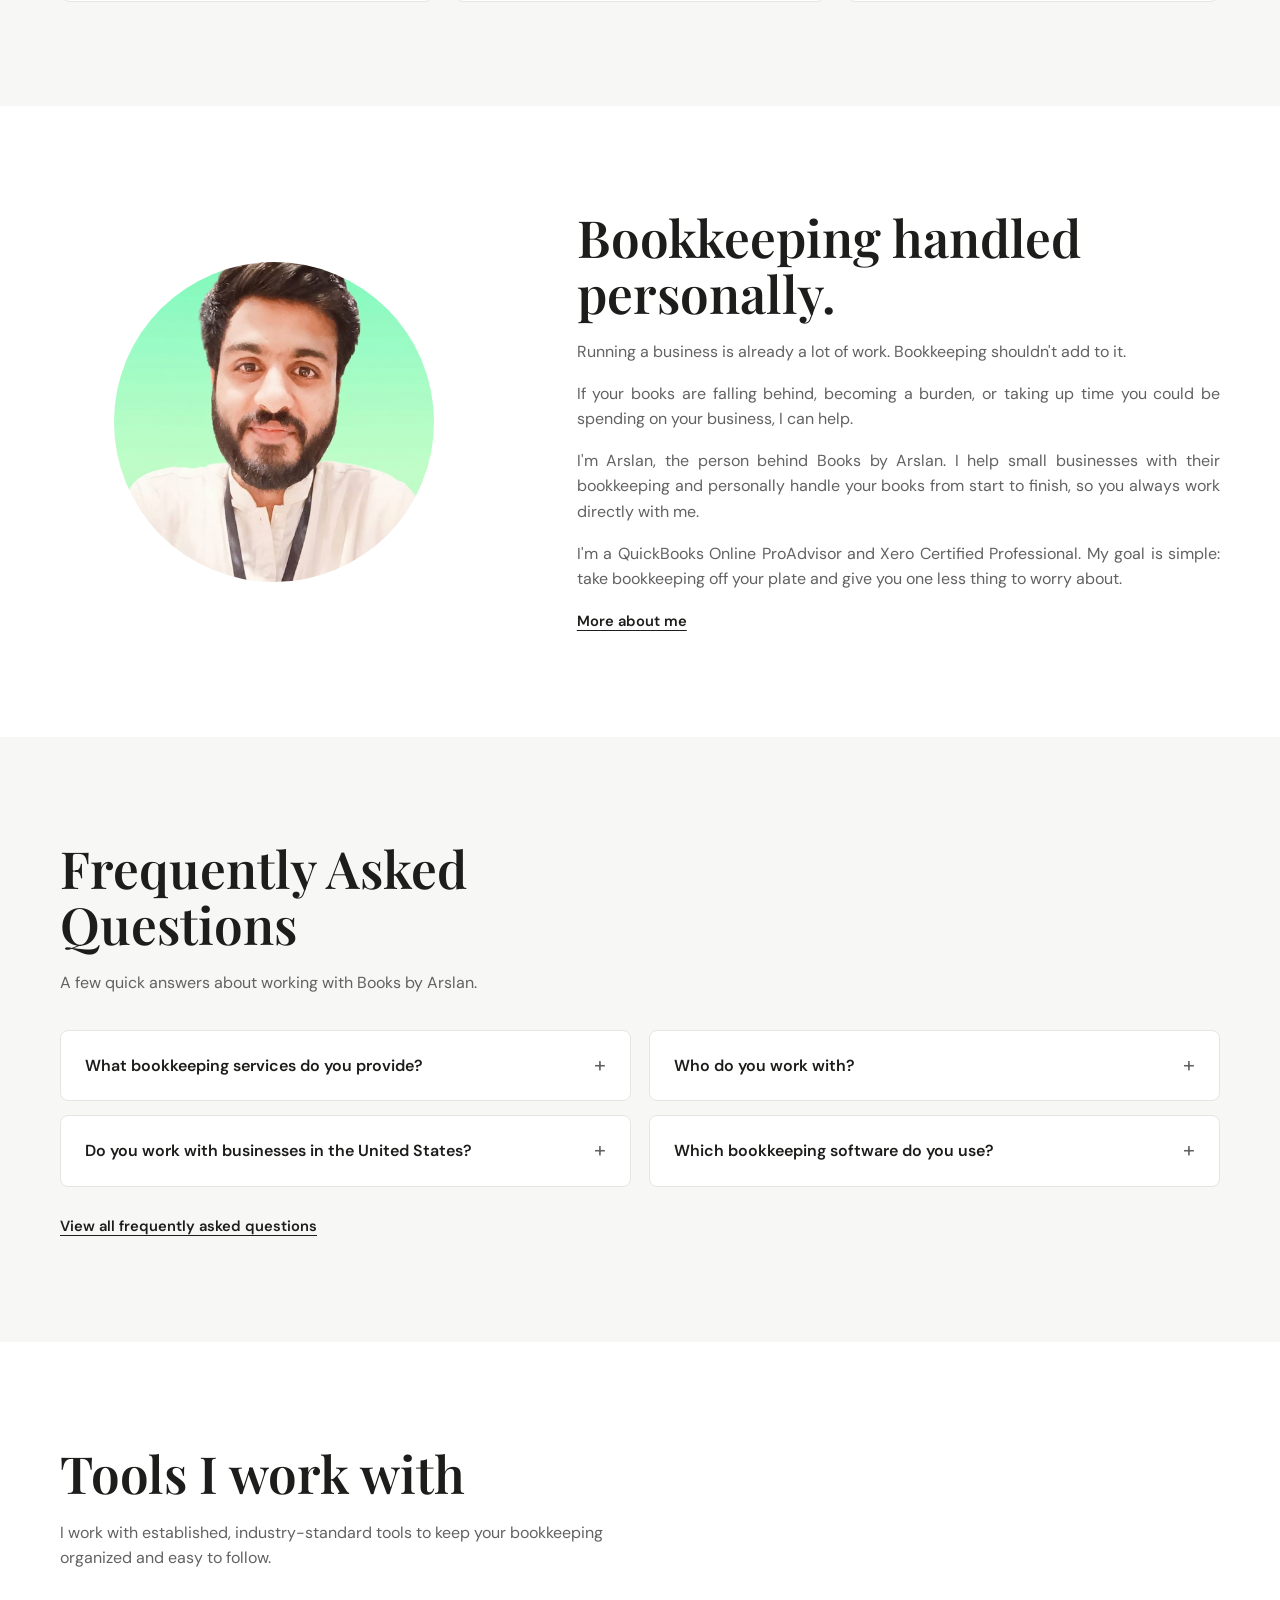
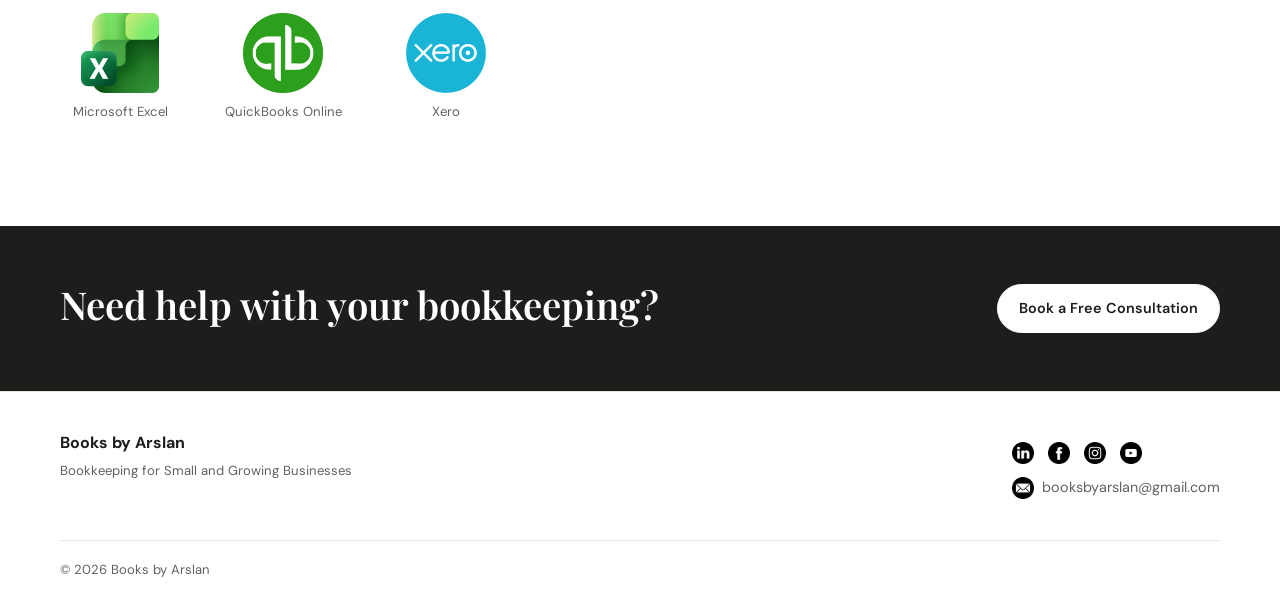
==== commit 5573ab8f: "why us section" ====
--- a/index.html
+++ b/index.html
@@ -58,7 +58,13 @@
     <div class="nav-links" id="main-menu"><a href="index.html" aria-current="page">Home</a><a href="services.html">Services</a><a href="faq.html">FAQs</a><a href="about.html">About</a><a href="contact.html">Contact</a><a class="button" href="https://forms.gle/NCY1FoL6CEekUhpZA" target="_blank" rel="noopener">Book a Free Consultation</a></div>
   </nav></header>
   <main>
-    <section class="hero"><div class="container hero-grid"><div class="hero-visual"><img class="hero-logo" src="Images/Logo with tagline.png" alt="Books by Arslan logo and tagline"></div><div><h1 class="visually-hidden">Books by Arslan</h1><p class="hero-copy">Running a business is already a lot of work. Bookkeeping shouldn't add to it. I help small businesses keep their books organized and affordable, so they have one less thing to worry about.</p><div class="actions"><a class="button" href="https://forms.gle/NCY1FoL6CEekUhpZA" target="_blank" rel="noopener">Book a Free Consultation</a><a class="button secondary" href="#services">View Services</a></div><div class="credential-row" aria-label="Professional certifications"><img src="Images/Badges/Quickbooks.png" alt="QuickBooks Online ProAdvisor badge"><img src="Images/Badges/XERO.png" alt="Xero Certified Specialist badge"></div></div></div></section>
+    <section class="hero"><div class="container hero-grid"><div class="hero-visual"><img class="hero-logo" src="Images/Logo with tagline.png" alt="Books by Arslan logo and tagline"></div><div><h1 class="visually-hidden">Books by Arslan</h1><p class="hero-copy">Running a business is already a lot of work. Bookkeeping shouldn't add to it. I help small businesses keep their books organized and affordable, so they have one less thing to worry about.</p><div class="actions"><a class="button" href="https://forms.gle/NCY1FoL6CEekUhpZA" target="_blank" rel="noopener">Book a Free Consultation</a><a class="button secondary" href="#services">View Services</a></div></div></div></section>
+    <section class="section why-section"><div class="container"><div class="section-heading"><h2>Why Books by Arslan?</h2></div><div class="benefits-grid">
+      <article class="benefit"><svg class="benefit-icon" viewBox="0 0 24 24" aria-hidden="true"><circle cx="12" cy="8" r="3.5"></circle><path d="M5 20c.5-3.2 2.8-5 7-5s6.5 1.8 7 5"></path></svg><h3>You Work Directly With Me</h3><p>No account managers or layers of staff. You work directly with Arslan, so your books get personal attention.</p></article>
+      <article class="benefit"><svg class="benefit-icon" viewBox="0 0 24 24" aria-hidden="true"><path d="M12 3l2.1 4.3 4.7.7-3.4 3.3.8 4.7-4.2-2.2-4.2 2.2.8-4.7-3.4-3.3 4.7-.7L12 3z"></path><path d="M8 17v4h8v-4"></path></svg><h3>Certified Professional</h3><p>Chartered Accountancy Finalist (CPA Equivalent), with professional experience in bookkeeping, financial reporting, tax, and audit.</p></article>
+      <article class="benefit"><svg class="benefit-icon" viewBox="0 0 24 24" aria-hidden="true"><path d="M6.5 18.5h10.8a3.7 3.7 0 0 0 .4-7.4A5.7 5.7 0 0 0 7 9.4a4.6 4.6 0 0 0-.5 9.1z"></path><path d="m9 14 2 2 4-4"></path></svg><h3>QuickBooks &amp; Xero Certified</h3><p>QuickBooks Online ProAdvisor and Xero Certified Professional.</p></article>
+      <article class="benefit"><svg class="benefit-icon" viewBox="0 0 24 24" aria-hidden="true"><rect x="3" y="6" width="18" height="14" rx="2"></rect><path d="M8 6V4h8v2M3 11h18M10 15h4"></path></svg><h3>Professional &amp; Affordable</h3><p>Get reliable, professional bookkeeping without the cost of hiring an in-house bookkeeper or paying traditional accounting firm rates.</p></article>
+    </div></div></section>
     <section class="section services-section" id="services"><div class="container"><div class="section-heading"><h2>Bookkeeping Services</h2><p>Choose the service that fits where your business is right now.</p></div><div class="cards">
       <a class="card service-card-link" href="services.html#setup"><h3>Bookkeeping Setup</h3><p>Starting fresh or moving to QuickBooks or Xero? I can help you create a clear place to begin.</p><strong class="price">$300</strong></a>
       <a class="card service-card-link" href="services.html#cleanup"><h3>Bookkeeping Cleanup</h3><p>Books behind or difficult to understand? I can help bring your records up to date and more organized.</p><strong class="price"><span class="price-label">Starting from</span> $150</strong></a>
--- a/styles.css
+++ b/styles.css
@@ -10,13 +10,13 @@
 }
 
 * { box-sizing: border-box; }
-html { scroll-behavior: smooth; }
-body { margin: 0; color: var(--ink); background: var(--paper); font-family: 'DM Sans', sans-serif; line-height: 1.6; -webkit-font-smoothing: antialiased; }
+html { scroll-behavior: smooth; overflow-x: clip; }
+body { margin: 0; color: var(--ink); background: var(--paper); font-family: 'DM Sans', sans-serif; line-height: 1.6; -webkit-font-smoothing: antialiased; overflow-x: clip; }
 a { color: inherit; }
 img { max-width: 100%; display: block; }
 .container { width: min(var(--max), calc(100% - 48px)); margin: 0 auto; }
 .site-header { border-bottom: 1px solid var(--line); background: rgba(255,255,255,.96); }
-.nav { min-height: 82px; display: flex; align-items: center; justify-content: space-between; gap: 24px; }
+.nav { min-height: 82px; padding-block: 18px; display: flex; align-items: center; justify-content: space-between; gap: 24px; }
 .nav-logo { width: 132px; }
 .nav-links { display: flex; align-items: center; gap: 28px; font-size: .9rem; }
 .nav-links a { text-decoration: none; color: #4c4c4a; }
@@ -28,7 +28,7 @@
 .button.secondary:hover { border-color: var(--ink); background: var(--soft); }
 .menu-toggle { display: none; border: 0; background: transparent; padding: 8px; color: var(--ink); cursor: pointer; }
 .menu-toggle span { display: block; width: 22px; height: 1px; margin: 5px 0; background: currentColor; }
-.hero { padding: 0 0 104px; }
+.hero { padding: 72px 0 104px; }
 .hero-grid { display: grid; grid-template-columns: 1.08fr .92fr; align-items: center; gap: 72px; }
 .hero-copy { max-width: 520px; margin-bottom: 30px; color: var(--muted); font-size: 1.12rem; }
 .visually-hidden { position: absolute; width: 1px; height: 1px; padding: 0; margin: -1px; overflow: hidden; clip: rect(0, 0, 0, 0); white-space: nowrap; border: 0; }
@@ -50,6 +50,11 @@
 .section.soft { background: var(--soft); }
 .section-heading { max-width: 580px; margin-bottom: 42px; }
 .section-heading p { color: var(--muted); }
+.why-section { padding-bottom: 118px; }
+.benefits-grid { display: grid; grid-template-columns: repeat(4, minmax(0, 1fr)); gap: 18px; }
+.benefit { min-height: 280px; padding: 28px; border: 1px solid var(--line); border-radius: 10px; background: var(--paper); text-align: center; }
+.benefit-icon { display: block; width: 34px; height: 34px; margin: 0 auto 24px; fill: none; stroke: var(--ink); stroke-linecap: round; stroke-linejoin: round; stroke-width: 1.5; }
+.benefit p { margin-bottom: 0; color: var(--muted); font-size: .95rem; text-align: center; }
 .cards { display: grid; grid-template-columns: repeat(3, 1fr); gap: 18px; }
 .services-section { padding-top: 118px; padding-bottom: 118px; background: var(--soft); }
 .services-section .card { border-color: #d7d7d2; }
@@ -124,10 +129,15 @@
 .page-intro h1 { max-width: 760px; margin-bottom: 18px; font-size: clamp(2.7rem, 6vw, 4.6rem); }
 .page-intro p { max-width: 570px; color: var(--muted); font-size: 1.05rem; }
 .service-list { display: grid; gap: 0; }
-.service-detail { display: grid; grid-template-columns: 1fr 1fr; gap: 70px; align-items: center; padding: 62px 0; border-bottom: 1px solid var(--line); }
+.service-detail { position: relative; left: 50%; display: grid; grid-template-columns: 1fr 1fr; gap: 70px; align-items: center; width: 100vw; margin-left: -50vw; padding: 62px max(24px, calc((100vw - var(--max)) / 2)); border-bottom: 0; transform: translateX(0); }
 .service-detail:first-child { padding-top: 0; }
 .service-detail:last-child { border-bottom: 0; }
-.service-image { width: 100%; aspect-ratio: 1; border-radius: 10px; object-fit: contain; }
+.service-detail:nth-of-type(even) { background: var(--soft); }
+.service-copy { grid-row: 1; }
+.service-image-right .service-copy { grid-column: 2; }
+.service-image-left .service-copy { grid-column: 1; }
+.service-number { grid-row: 1; grid-column: 2; align-self: center; justify-self: center; color: var(--ink); opacity: .35; font-family: 'Playfair Display', Georgia, serif; font-size: clamp(5rem, 12vw, 10rem); font-weight: 600; line-height: 1; }
+.service-image-right .service-number { grid-column: 1; grid-row: 1; }
 .service-detail h2 { font-size: clamp(1.8rem, 3vw, 2.5rem); }
 .service-detail p { max-width: 600px; color: var(--muted); }
 .service-detail h3 { margin-top: 28px; font-size: 1rem; }
@@ -135,6 +145,7 @@
 .service-meta { display: flex; flex-direction: column; align-items: flex-end; gap: 2px; margin-top: 24px; text-align: right; }
 .service-meta strong { font-size: 1.15rem; font-weight: 700; }
 .service-meta span { color: var(--muted); font-size: .85rem; }
+.service-meta .pricing-explanation { max-width: 260px; margin-top: 8px; font-size: .8rem; line-height: 1.45; }
 .faq-section { background: var(--soft); }
 .faq-section.faq-page { background: var(--paper); }
 .tools-section { background: var(--paper); }
@@ -148,8 +159,11 @@
 .faq-item[open] summary::after { content: '−'; }
 .faq-item p { margin: 0; padding: 0 24px 22px; color: var(--muted); font-size: .95rem; }
 .faq-more-link { display: inline-block; margin-top: 28px; }
-.page-actions { display: flex; gap: 14px; flex-wrap: wrap; margin-top: 42px; }
+.page-actions { position: relative; left: 50%; display: flex; gap: 14px; flex-wrap: wrap; width: 100vw; margin-top: 42px; margin-left: -50vw; padding: 58px max(24px, calc((100vw - var(--max)) / 2)); background: var(--ink); color: #fff; }
 .page-actions > p { flex-basis: 100%; margin-bottom: 0; }
+.page-actions .pricing-note { margin-top: -8px; color: #cfcfca; font-size: .9rem; }
+.page-actions .button { background: #fff; border-color: #fff; color: var(--ink); }
+.page-actions .button:hover { background: #e9e9e5; }
 .contact-layout { display: grid; grid-template-columns: 1fr 1fr; gap: 80px; align-items: start; }
 .contact-details { border-top: 1px solid var(--line); }
 .contact-item { padding: 20px 0; border-bottom: 1px solid var(--line); }
@@ -172,19 +186,21 @@
 a:focus-visible, button:focus-visible { outline: 3px solid #6b9b73; outline-offset: 4px; }
 @media (max-width: 760px) {
   .container { width: min(100% - 32px, var(--max)); }
-  .nav { min-height: 70px; }
+  .nav { min-height: 70px; padding-block: 14px; }
   .nav-logo { width: 112px; }
   .menu-toggle { display: block; }
   .nav-links { display: none; position: absolute; top: 70px; left: 0; right: 0; padding: 18px 16px 24px; background: #fff; border-bottom: 1px solid var(--line); flex-direction: column; align-items: stretch; gap: 0; z-index: 5; }
   .nav-links.is-open { display: flex; }
   .nav-links a { padding: 10px 0; }
   .nav-links .button { margin-top: 10px; }
-  .hero { padding: 0 0 72px; }
+  .hero { padding: 48px 0 72px; }
   .hero-grid, .split, .contact-layout, .service-detail { grid-template-columns: 1fr; gap: 38px; }
   .hero-visual { order: -1; }
   .hero-visual { padding-bottom: 0; }
   h1 { font-size: clamp(2.65rem, 14vw, 4.2rem); }
   .section { padding: 72px 0; }
+  .why-section { padding-bottom: 72px; }
+  .benefits-grid { grid-template-columns: 1fr; gap: 14px; }
   .cards { grid-template-columns: 1fr; }
   .process-grid { grid-template-columns: 1fr; gap: 14px; }
   .testimonial-carousel:not(.is-initialized) .testimonial-track { --carousel-step: calc(100% + 14px); gap: 14px; }
@@ -197,10 +213,12 @@
   .about-section .portrait { float: none; width: min(100%, 250px); margin: 0 auto 34px; }
   .cta-inner, .footer-top { align-items: flex-start; flex-direction: column; }
   .page-intro { padding: 62px 0 50px; }
-  .service-detail { padding: 42px 0; gap: 10px; }
+  .service-detail { left: 0; width: calc(100% + 32px); margin-left: -16px; padding: 42px 16px; gap: 10px; }
   .service-detail:first-child { padding-top: 0; }
   .service-meta { align-items: flex-start; text-align: left; }
-  .service-image { order: -1; aspect-ratio: 1; }
+  .service-image-right .service-copy, .service-image-left .service-copy { grid-column: auto; }
+  .service-number, .service-image-left .service-number { display: none; }
+  .page-actions { left: 0; width: calc(100% + 32px); margin-left: -16px; padding: 42px 16px; }
   .faq-list { grid-template-columns: 1fr; }
   .faq-item summary { padding: 19px 20px; }
   .faq-item p { padding: 0 20px 19px; }
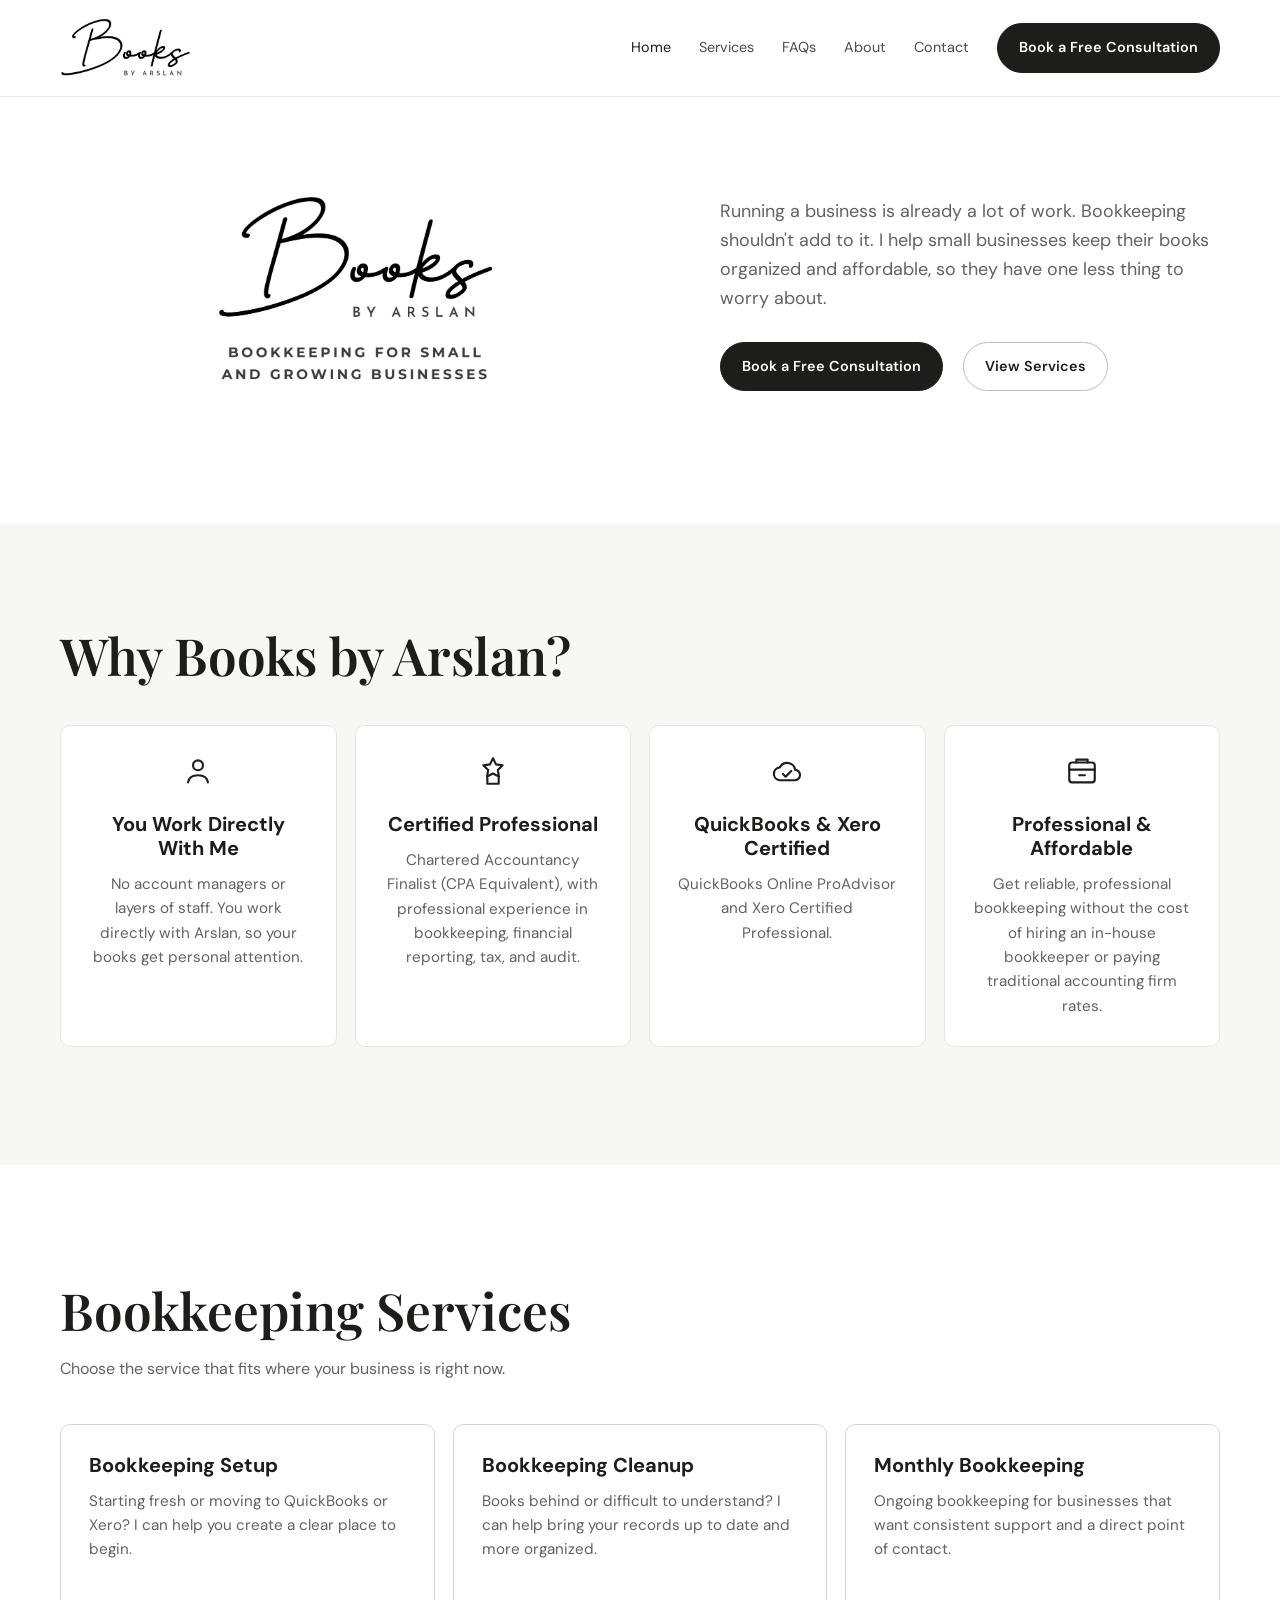
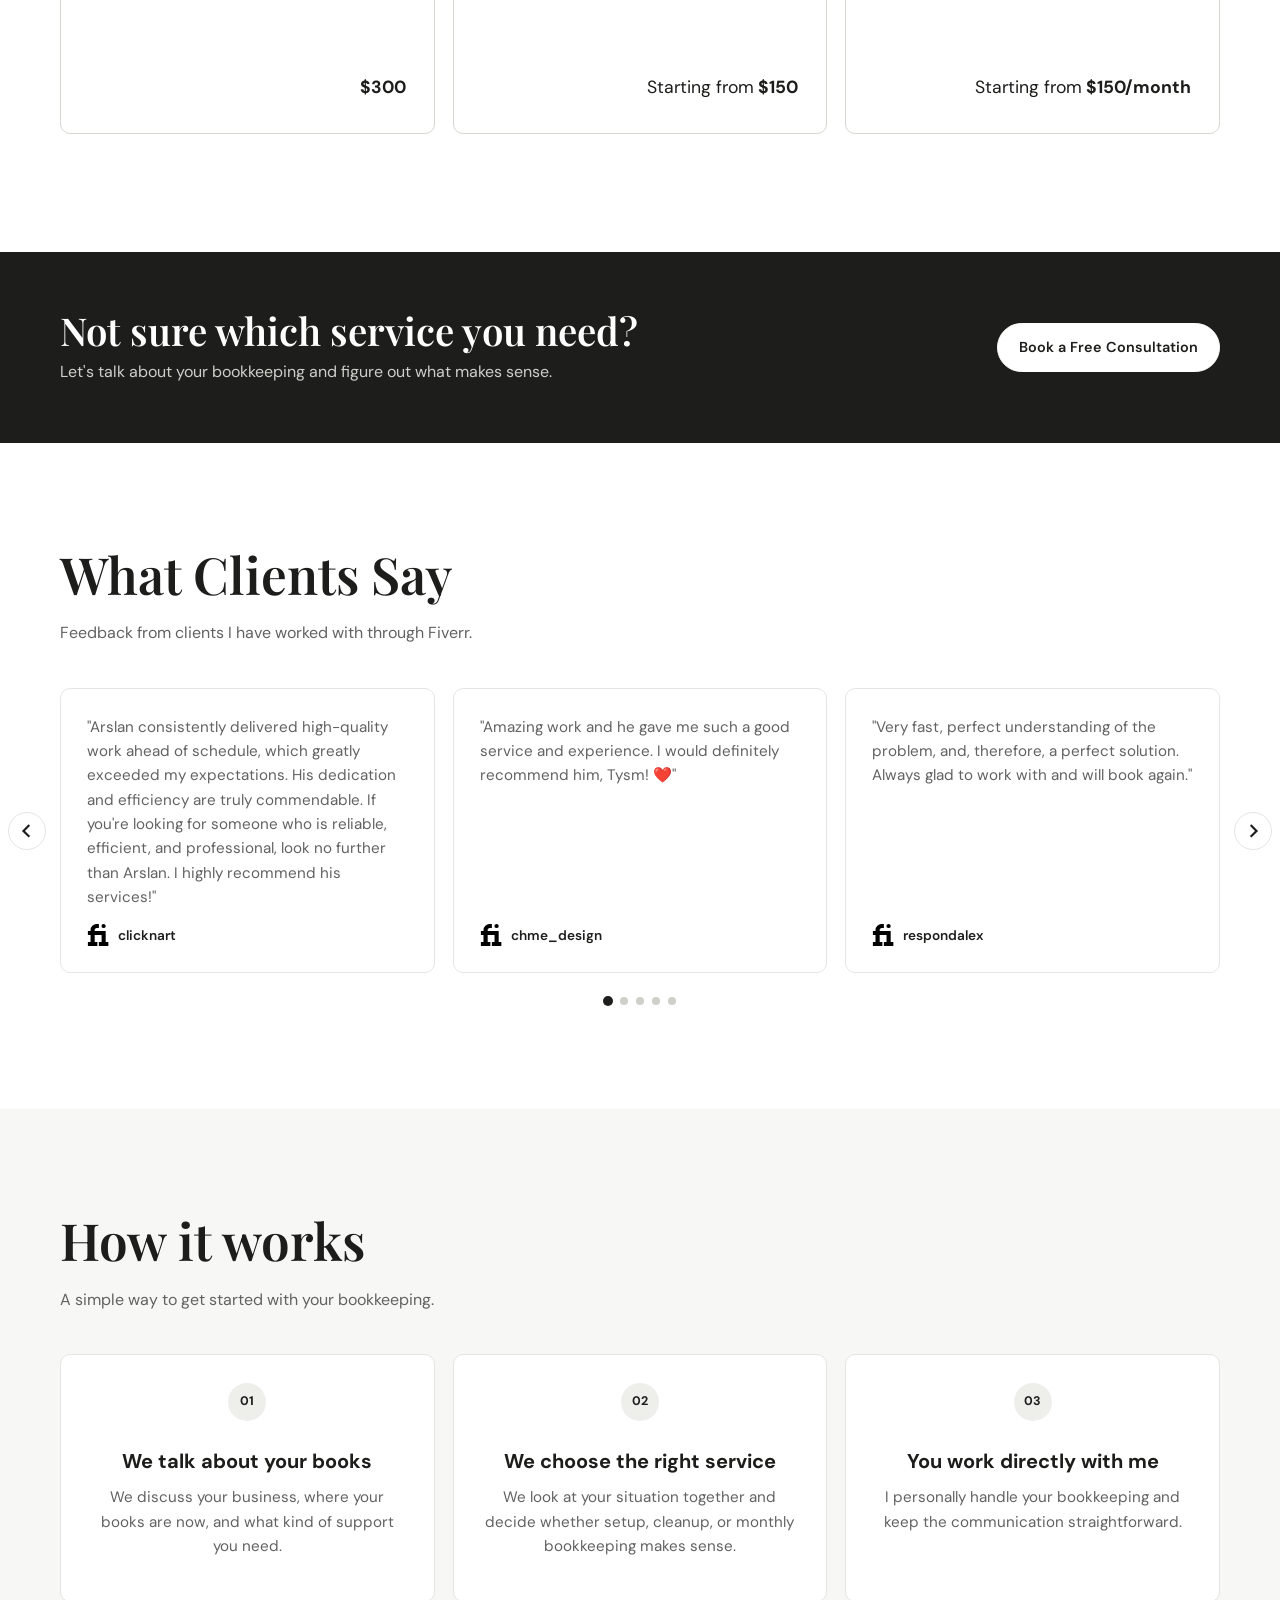
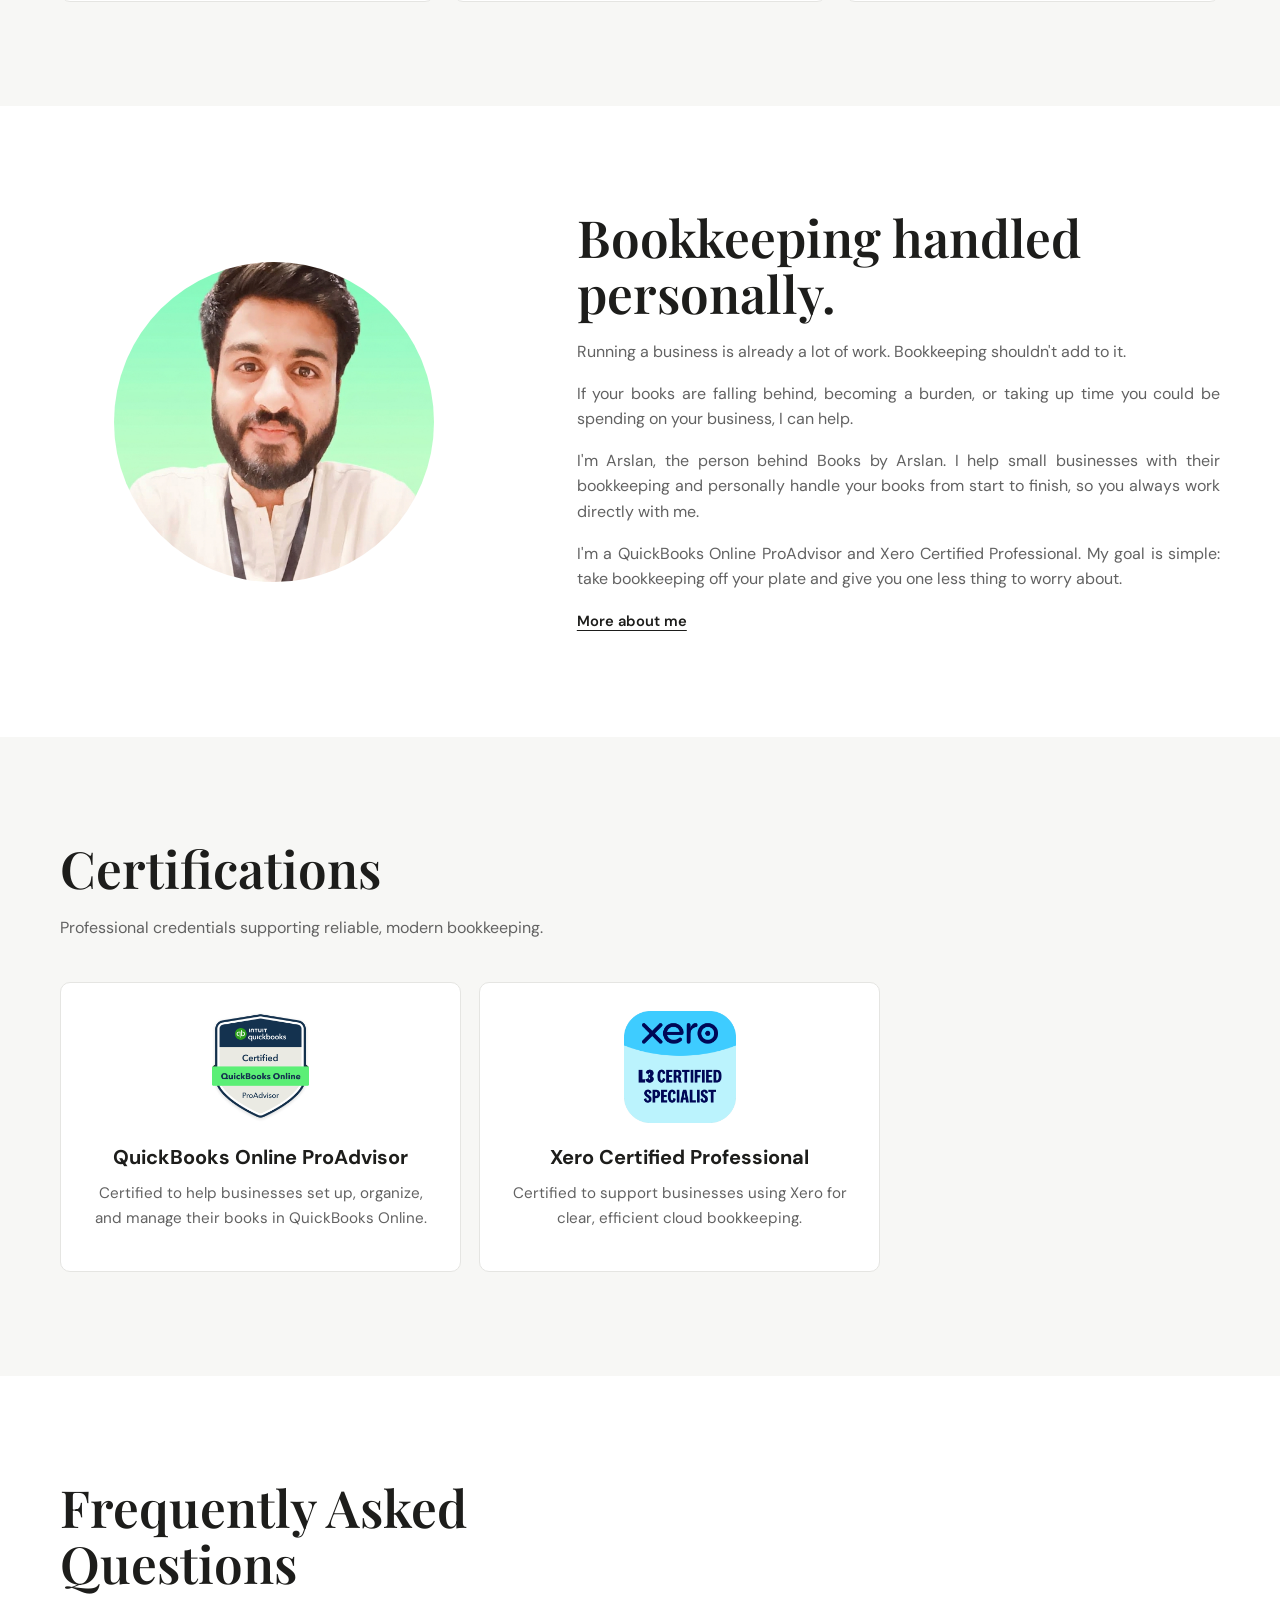
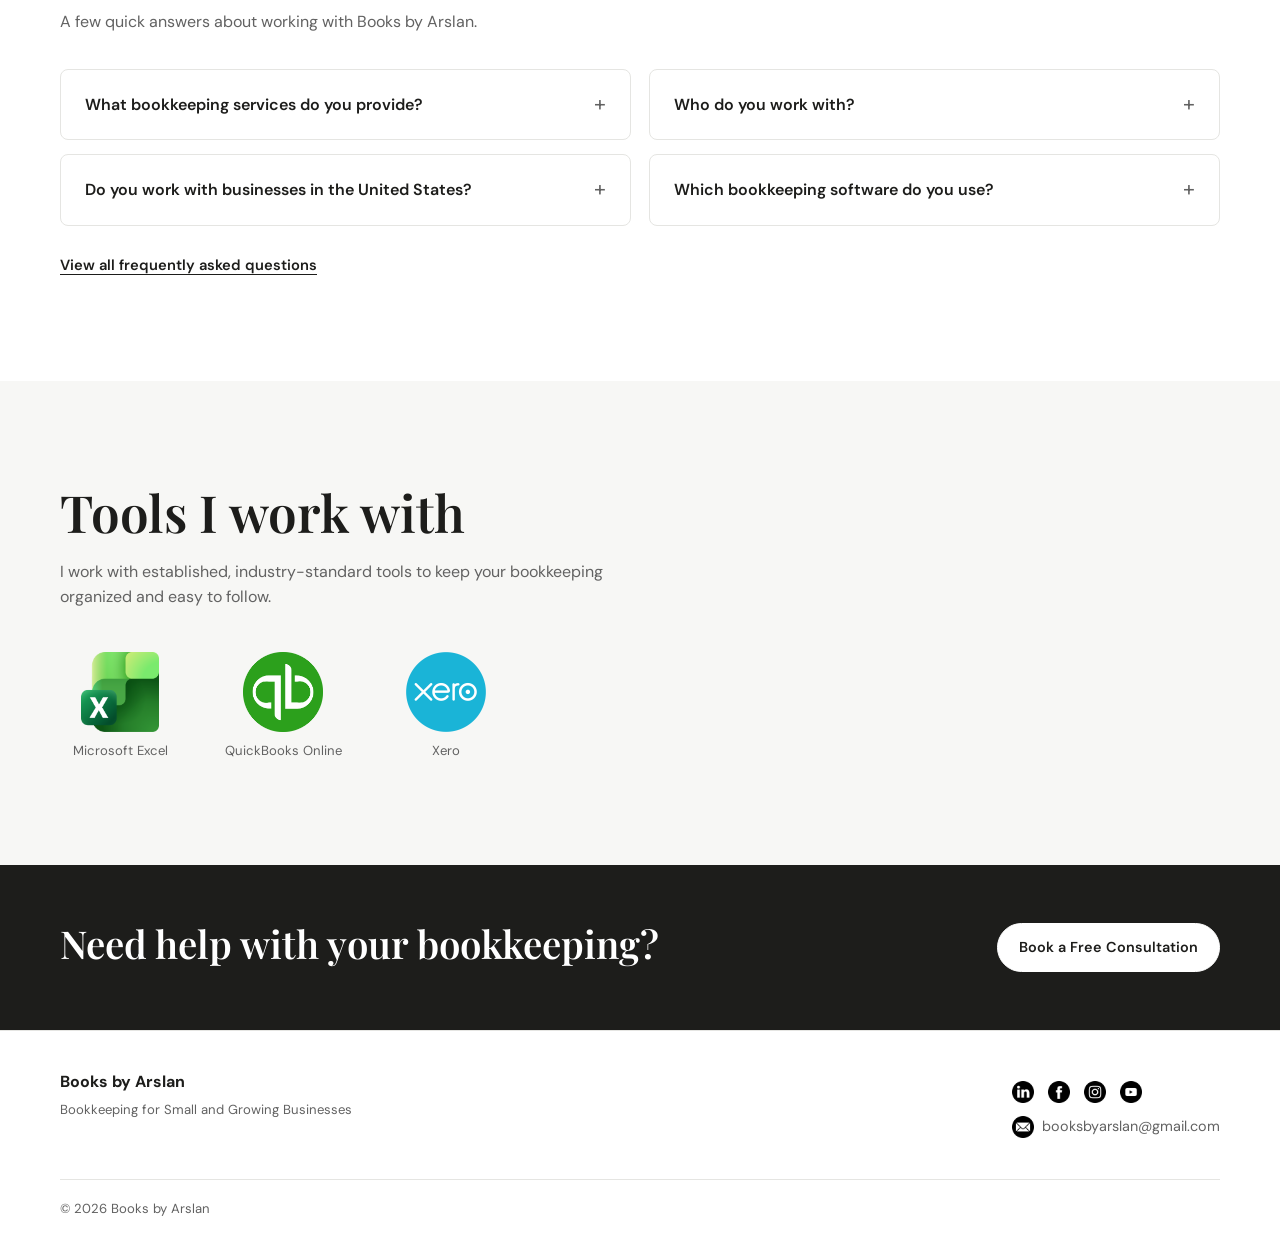
==== commit bbb77280: "certifications section" ====
--- a/index.html
+++ b/index.html
@@ -73,6 +73,7 @@
     <section class="cta"><div class="container cta-inner"><div><h2>Not sure which service you need?</h2><p>Let's talk about your bookkeeping and figure out what makes sense.</p></div><a class="button" href="https://forms.gle/NCY1FoL6CEekUhpZA" target="_blank" rel="noopener">Book a Free Consultation</a></div></section>
     <section class="section process-section"><div class="container"><div class="section-heading"><h2>How it works</h2><p>A simple way to get started with your bookkeeping.</p></div><div class="process-grid"><article class="process-step"><span class="process-number">01</span><h3>We talk about your books</h3><p>We discuss your business, where your books are now, and what kind of support you need.</p></article><article class="process-step"><span class="process-number">02</span><h3>We choose the right service</h3><p>We look at your situation together and decide whether setup, cleanup, or monthly bookkeeping makes sense.</p></article><article class="process-step"><span class="process-number">03</span><h3>You work directly with me</h3><p>I personally handle your bookkeeping and keep the communication straightforward.</p></article></div></div></section>
     <section class="section" id="about"><div class="container split"><img class="portrait" src="Images/Arslan.jpg" alt="Arslan, the person behind Books by Arslan"><div class="about-copy"><h2>Bookkeeping handled personally.</h2><p>Running a business is already a lot of work. Bookkeeping shouldn't add to it.</p><p>If your books are falling behind, becoming a burden, or taking up time you could be spending on your business, I can help.</p><p>I'm Arslan, the person behind Books by Arslan. I help small businesses with their bookkeeping and personally handle your books from start to finish, so you always work directly with me.</p><p>I'm a QuickBooks Online ProAdvisor and Xero Certified Professional. My goal is simple: take bookkeeping off your plate and give you one less thing to worry about.</p><a class="text-link" href="about.html">More about me</a></div></div></section>
+    <section class="section certifications-section"><div class="container"><div class="section-heading"><h2>Certifications</h2><p>Professional credentials supporting reliable, modern bookkeeping.</p></div><div class="certification-grid"><article class="certification-card"><img class="certification-badge" src="Images/Badges/Quickbooks.png" alt="QuickBooks Online ProAdvisor badge"><h3>QuickBooks Online ProAdvisor</h3><p>Certified to help businesses set up, organize, and manage their books in QuickBooks Online.</p></article><article class="certification-card"><img class="certification-badge xero" src="Images/Badges/XERO.png" alt="Xero Certified Professional badge"><h3>Xero Certified Professional</h3><p>Certified to support businesses using Xero for clear, efficient cloud bookkeeping.</p></article></div></div></section>
     <section class="section faq-section" id="faq"><div class="container"><div class="section-heading"><h2>Frequently Asked Questions</h2><p>A few quick answers about working with Books by Arslan.</p></div><div class="faq-list">
       <details class="faq-item"><summary>What bookkeeping services do you provide?</summary><p>We provide ongoing monthly bookkeeping, catch-up and cleanup bookkeeping, transaction categorization, reconciliations, accounts payable/receivable support, and financial reports.</p></details>
       <details class="faq-item"><summary>Who do you work with?</summary><p>We primarily work with small businesses and business owners who need reliable, ongoing bookkeeping support without hiring a full-time in-house bookkeeper.</p></details>
--- a/styles.css
+++ b/styles.css
@@ -50,13 +50,13 @@
 .section.soft { background: var(--soft); }
 .section-heading { max-width: 580px; margin-bottom: 42px; }
 .section-heading p { color: var(--muted); }
-.why-section { padding-bottom: 118px; }
+.why-section { padding-bottom: 118px; background: var(--soft); }
 .benefits-grid { display: grid; grid-template-columns: repeat(4, minmax(0, 1fr)); gap: 18px; }
 .benefit { min-height: 280px; padding: 28px; border: 1px solid var(--line); border-radius: 10px; background: var(--paper); text-align: center; }
 .benefit-icon { display: block; width: 34px; height: 34px; margin: 0 auto 24px; fill: none; stroke: var(--ink); stroke-linecap: round; stroke-linejoin: round; stroke-width: 1.5; }
 .benefit p { margin-bottom: 0; color: var(--muted); font-size: .95rem; text-align: center; }
 .cards { display: grid; grid-template-columns: repeat(3, 1fr); gap: 18px; }
-.services-section { padding-top: 118px; padding-bottom: 118px; background: var(--soft); }
+.services-section { padding-top: 118px; padding-bottom: 118px; background: var(--paper); }
 .services-section .card { border-color: #d7d7d2; }
 .services-section .card:hover { border-color: #a7a7a1; }
 .process-grid { display: grid; grid-template-columns: repeat(3, 1fr); gap: 18px; }
@@ -118,6 +118,13 @@
 .about-copy .badge-logos { margin-top: 28px; }
 .badge-logo { width: 116px; height: 112px; object-fit: contain; }
 .badge-logo.xero { width: 112px; }
+.certifications-section { background: var(--soft); }
+.certification-grid { display: grid; grid-template-columns: repeat(2, minmax(0, 1fr)); gap: 18px; max-width: 820px; }
+.certification-card { min-height: 290px; padding: 28px; border: 1px solid var(--line); border-radius: 10px; background: var(--paper); text-align: center; }
+.certification-badge { width: 116px; height: 112px; margin: 0 auto 22px; object-fit: contain; }
+.certification-badge.xero { width: 112px; }
+.certification-card h3 { margin-bottom: 12px; }
+.certification-card p { margin-bottom: 0; color: var(--muted); font-size: .95rem; }
 .cta { padding: 58px 0; background: var(--ink); color: #fff; }
 .cta-inner { display: flex; align-items: center; justify-content: space-between; gap: 30px; }
 .cta h2 { margin-bottom: 8px; font-size: clamp(1.8rem, 3vw, 2.6rem); }
@@ -146,9 +153,10 @@
 .service-meta strong { font-size: 1.15rem; font-weight: 700; }
 .service-meta span { color: var(--muted); font-size: .85rem; }
 .service-meta .pricing-explanation { max-width: 260px; margin-top: 8px; font-size: .8rem; line-height: 1.45; }
-.faq-section { background: var(--soft); }
+.faq-section { background: var(--paper); }
 .faq-section.faq-page { background: var(--paper); }
-.tools-section { background: var(--paper); }
+.tools-section { background: var(--soft); }
+.testimonials-section { background: var(--paper); }
 .faq-section .section-heading { margin-bottom: 34px; }
 .faq-section .section-heading h1 { margin-bottom: 18px; font-size: clamp(2.3rem, 5vw, 4rem); }
 .faq-list { display: grid; grid-template-columns: repeat(2, minmax(0, 1fr)); gap: 14px 18px; }
@@ -201,6 +209,7 @@
   .section { padding: 72px 0; }
   .why-section { padding-bottom: 72px; }
   .benefits-grid { grid-template-columns: 1fr; gap: 14px; }
+  .certification-grid { grid-template-columns: 1fr; gap: 14px; }
   .cards { grid-template-columns: 1fr; }
   .process-grid { grid-template-columns: 1fr; gap: 14px; }
   .testimonial-carousel:not(.is-initialized) .testimonial-track { --carousel-step: calc(100% + 14px); gap: 14px; }
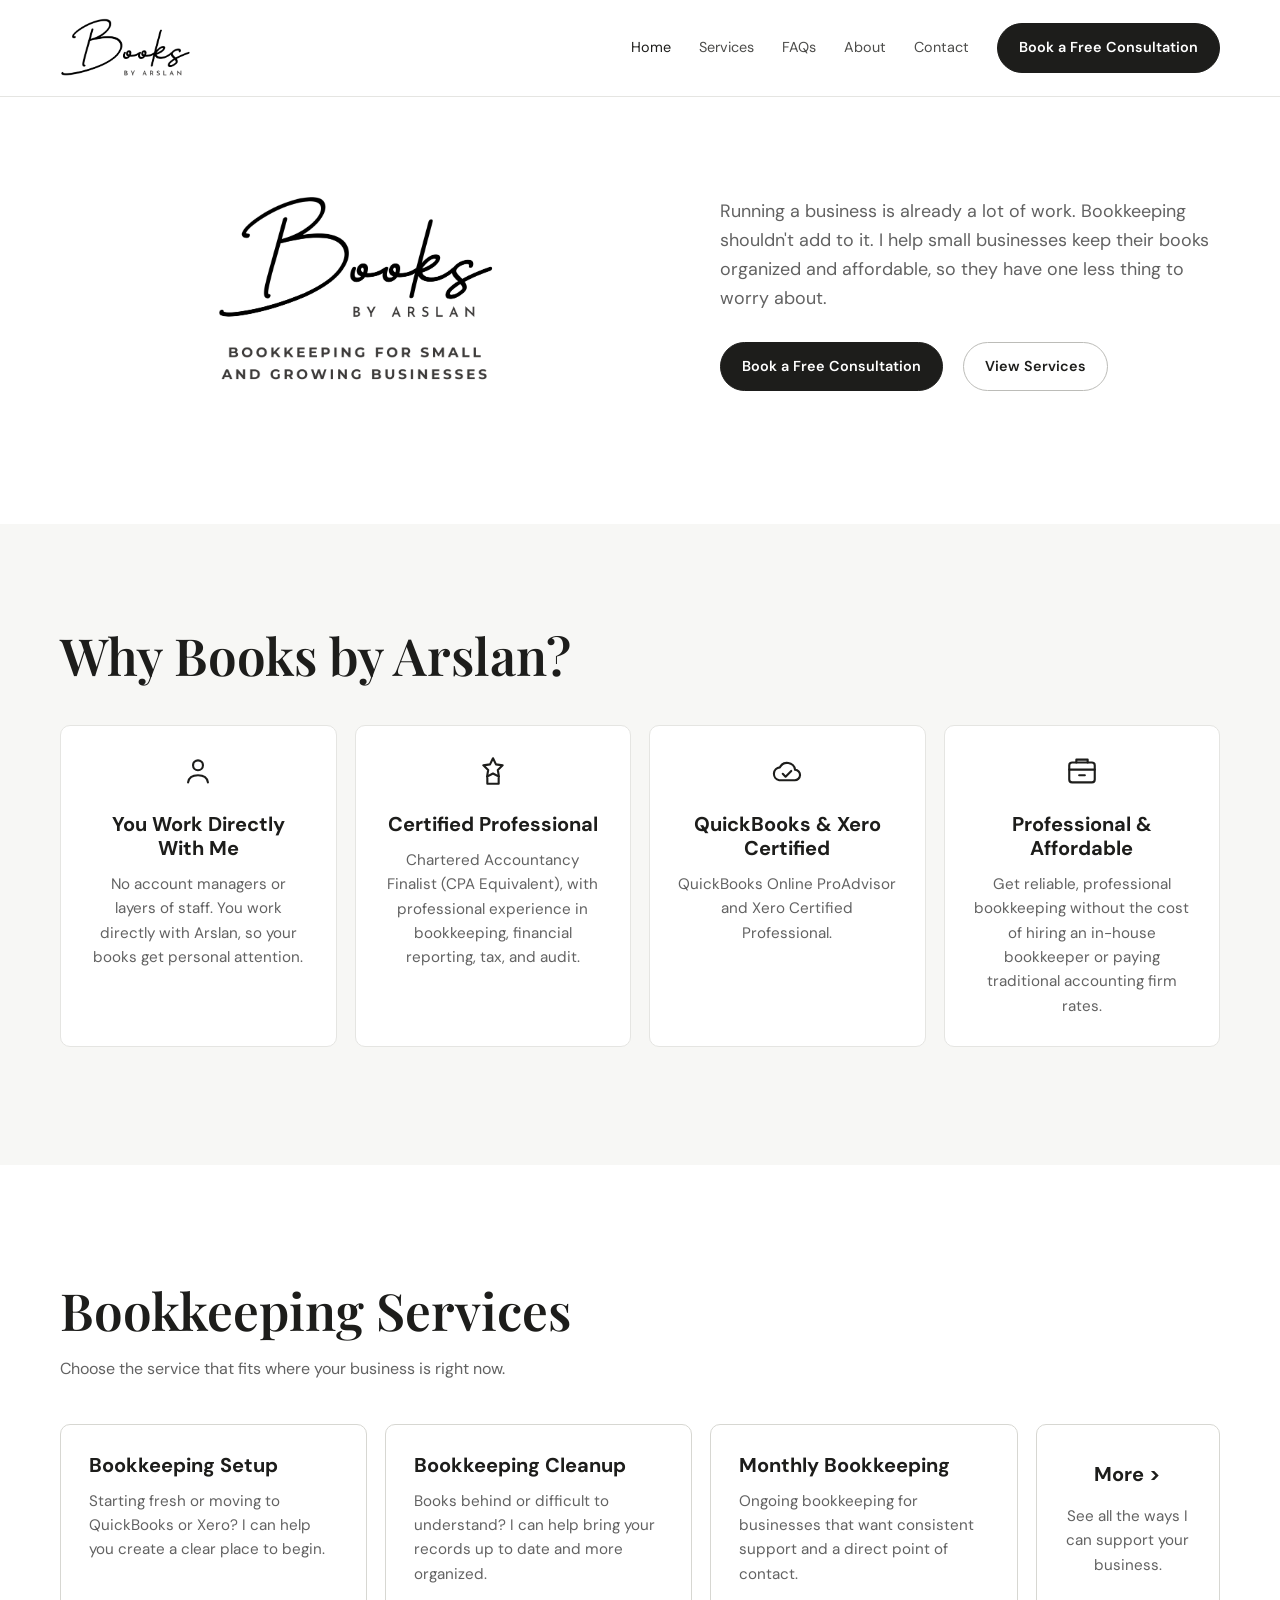
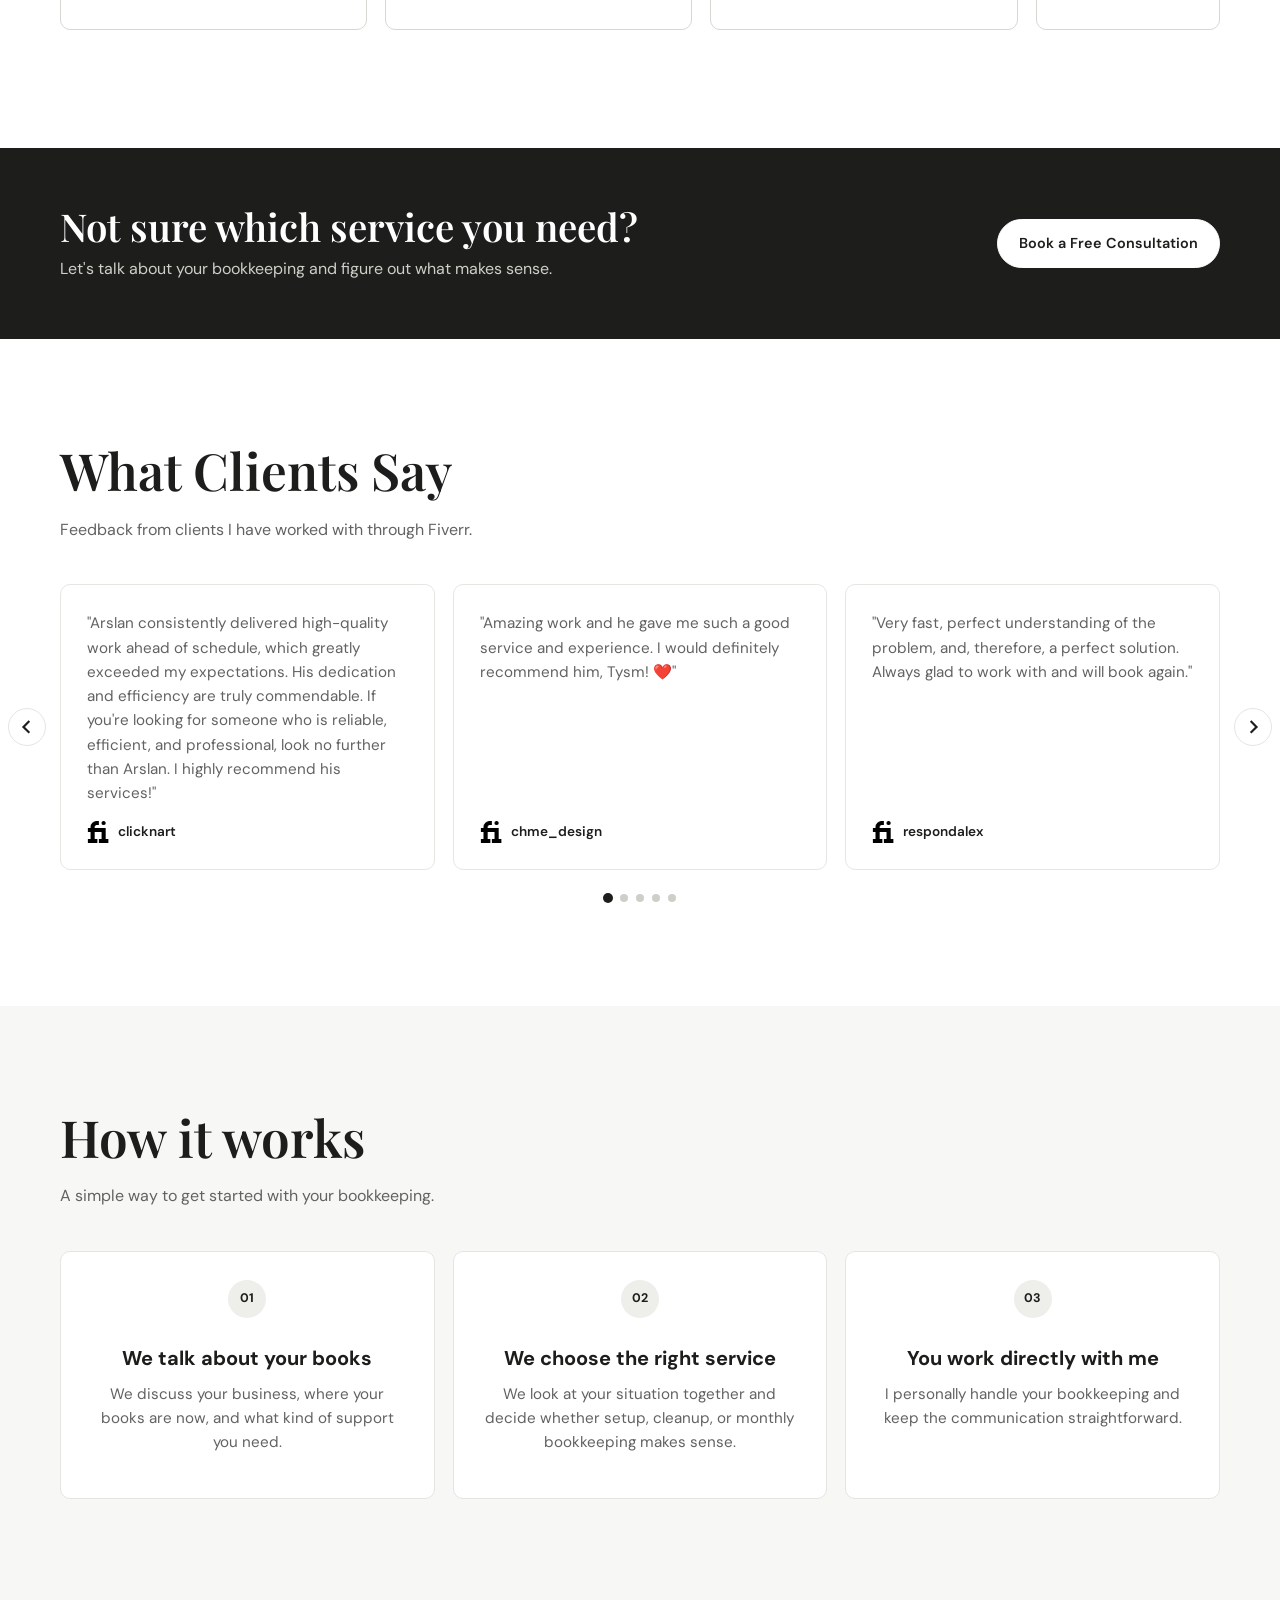
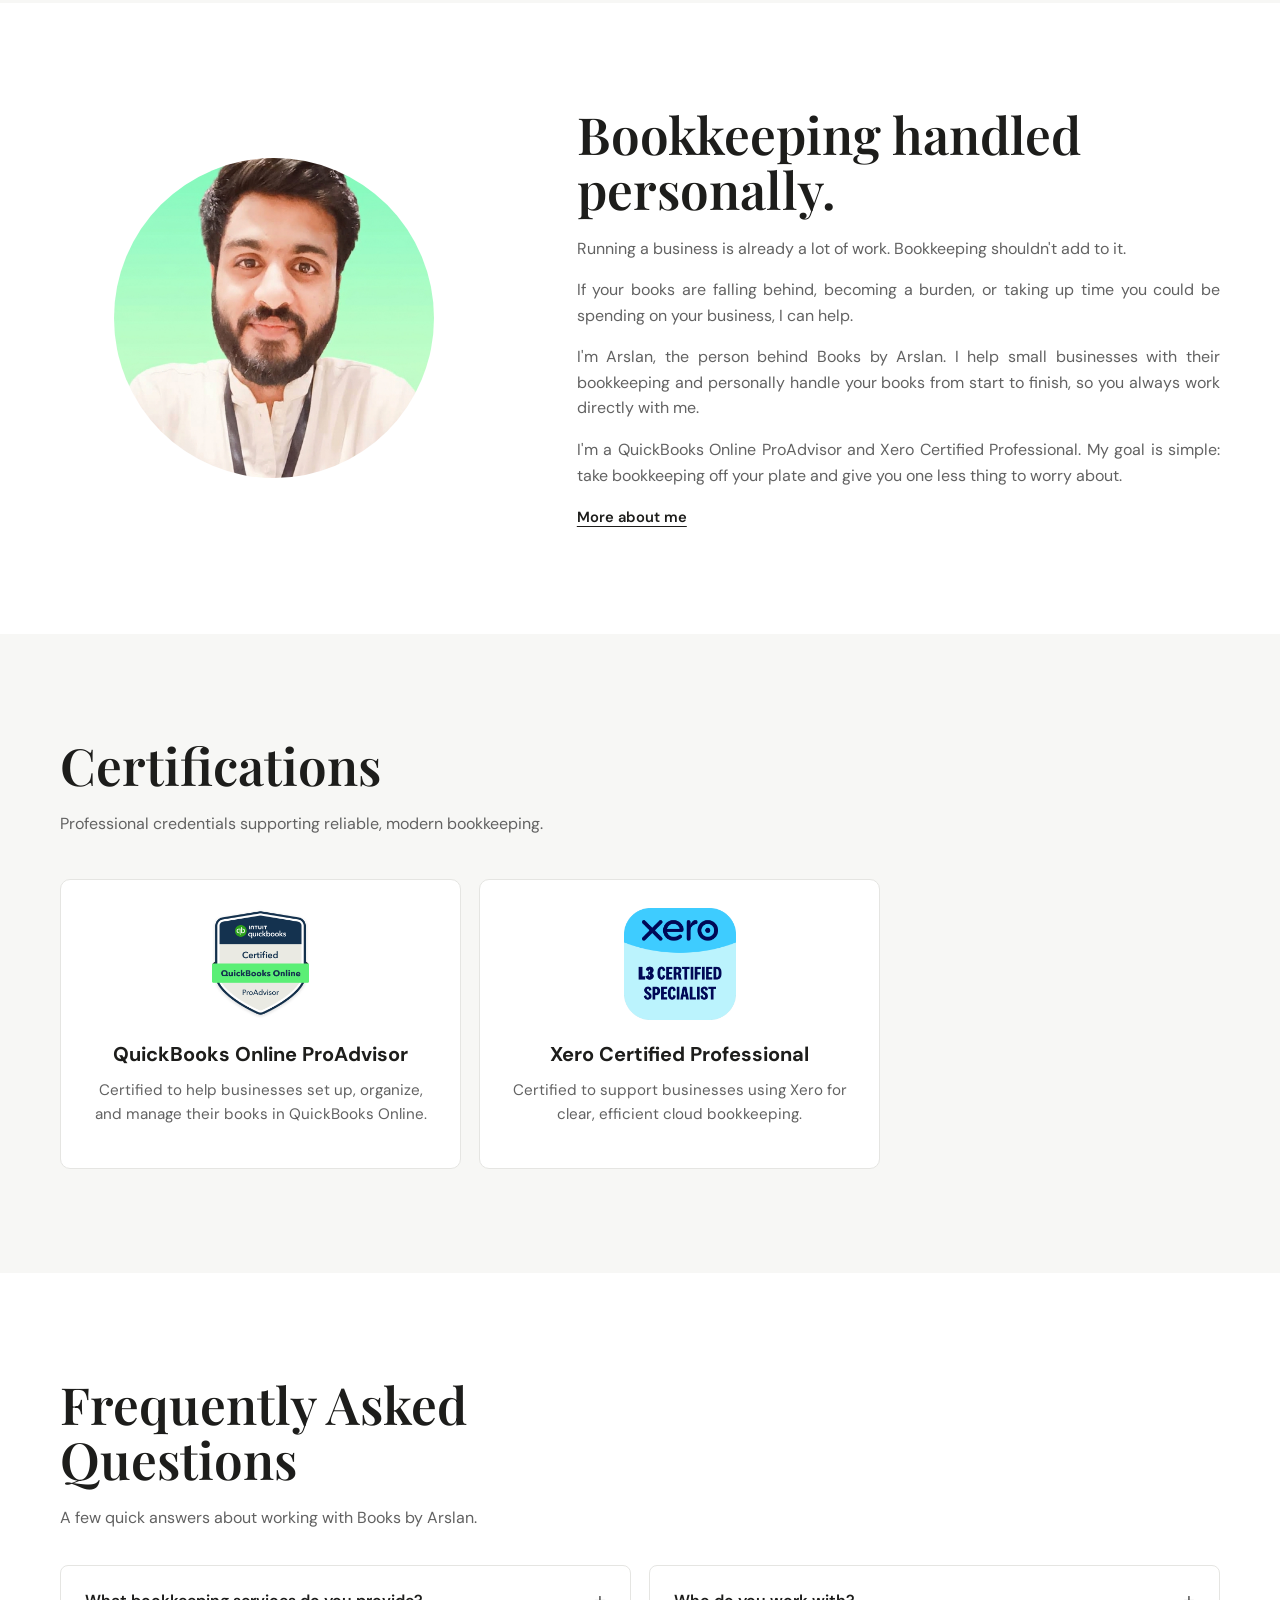
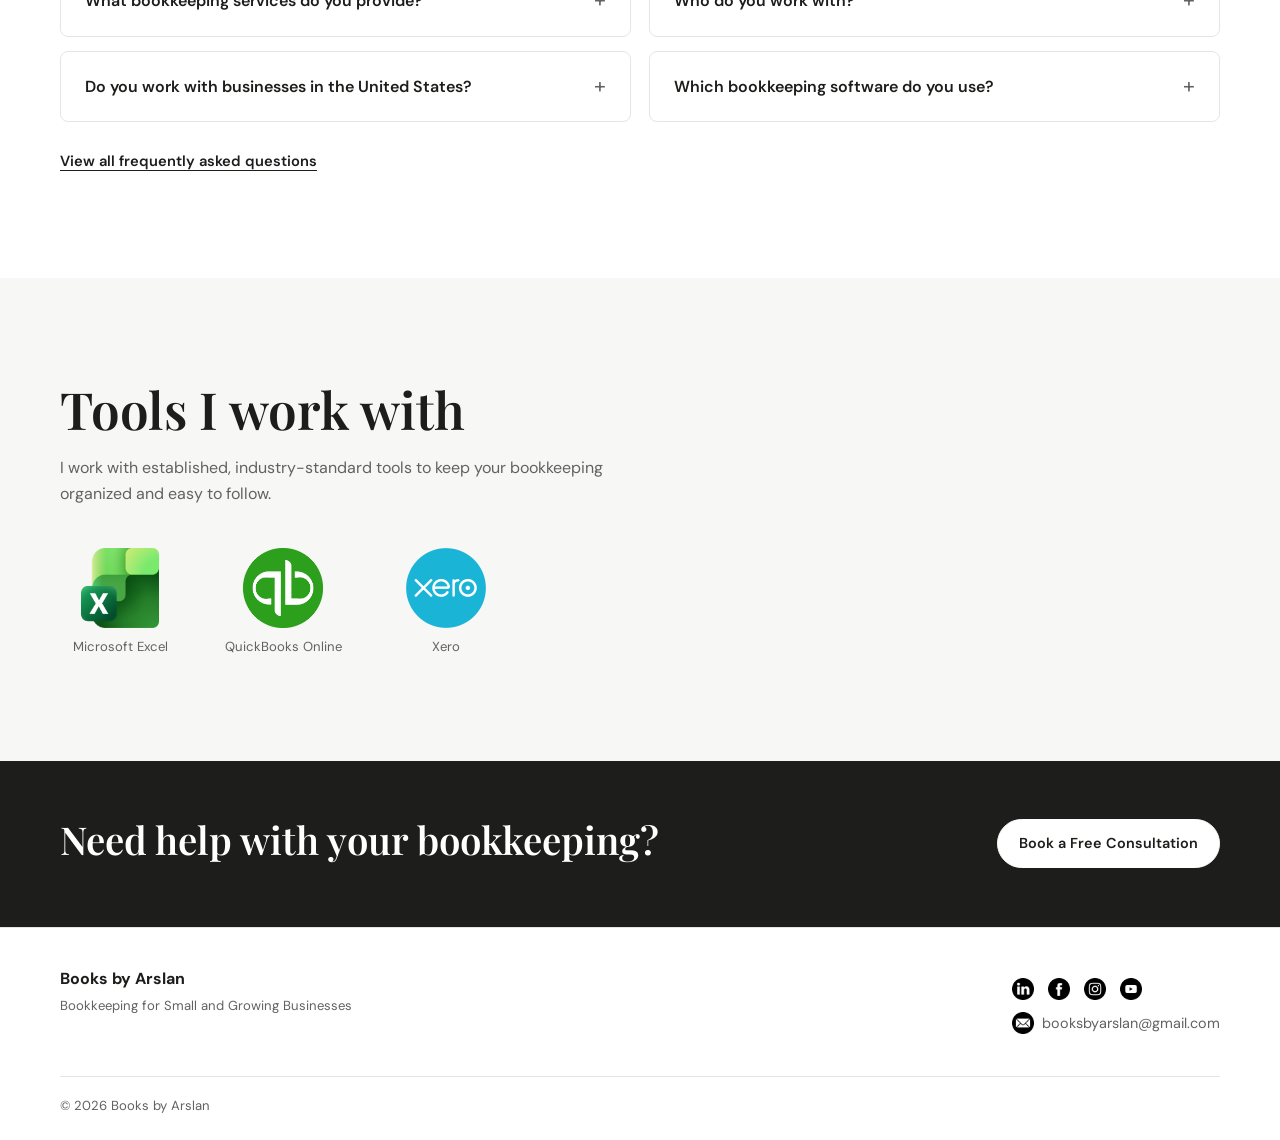
==== commit d35f93c2: "pricing overhaul" ====
--- a/index.html
+++ b/index.html
@@ -66,9 +66,10 @@
       <article class="benefit"><svg class="benefit-icon" viewBox="0 0 24 24" aria-hidden="true"><rect x="3" y="6" width="18" height="14" rx="2"></rect><path d="M8 6V4h8v2M3 11h18M10 15h4"></path></svg><h3>Professional &amp; Affordable</h3><p>Get reliable, professional bookkeeping without the cost of hiring an in-house bookkeeper or paying traditional accounting firm rates.</p></article>
     </div></div></section>
     <section class="section services-section" id="services"><div class="container"><div class="section-heading"><h2>Bookkeeping Services</h2><p>Choose the service that fits where your business is right now.</p></div><div class="cards">
-      <a class="card service-card-link" href="services.html#setup"><h3>Bookkeeping Setup</h3><p>Starting fresh or moving to QuickBooks or Xero? I can help you create a clear place to begin.</p><strong class="price">$300</strong></a>
-      <a class="card service-card-link" href="services.html#cleanup"><h3>Bookkeeping Cleanup</h3><p>Books behind or difficult to understand? I can help bring your records up to date and more organized.</p><strong class="price"><span class="price-label">Starting from</span> $150</strong></a>
-      <a class="card service-card-link" href="services.html#monthly"><h3>Monthly Bookkeeping</h3><p>Ongoing bookkeeping for businesses that want consistent support and a direct point of contact.</p><strong class="price"><span class="price-label">Starting from</span> $150/month</strong></a>
+      <a class="card service-card-link" href="services.html#setup"><h3>Bookkeeping Setup</h3><p>Starting fresh or moving to QuickBooks or Xero? I can help you create a clear place to begin.</p></a>
+      <a class="card service-card-link" href="services.html#cleanup"><h3>Bookkeeping Cleanup</h3><p>Books behind or difficult to understand? I can help bring your records up to date and more organized.</p></a>
+      <a class="card service-card-link" href="services.html#monthly"><h3>Monthly Bookkeeping</h3><p>Ongoing bookkeeping for businesses that want consistent support and a direct point of contact.</p></a>
+      <a class="card service-card-link service-card-more" href="services.html"><h3>More &gt;</h3><p>See all the ways I can support your business.</p></a>
     </div></div></section>
     <section class="cta"><div class="container cta-inner"><div><h2>Not sure which service you need?</h2><p>Let's talk about your bookkeeping and figure out what makes sense.</p></div><a class="button" href="https://forms.gle/NCY1FoL6CEekUhpZA" target="_blank" rel="noopener">Book a Free Consultation</a></div></section>
     <section class="section process-section"><div class="container"><div class="section-heading"><h2>How it works</h2><p>A simple way to get started with your bookkeeping.</p></div><div class="process-grid"><article class="process-step"><span class="process-number">01</span><h3>We talk about your books</h3><p>We discuss your business, where your books are now, and what kind of support you need.</p></article><article class="process-step"><span class="process-number">02</span><h3>We choose the right service</h3><p>We look at your situation together and decide whether setup, cleanup, or monthly bookkeeping makes sense.</p></article><article class="process-step"><span class="process-number">03</span><h3>You work directly with me</h3><p>I personally handle your bookkeeping and keep the communication straightforward.</p></article></div></div></section>
--- a/styles.css
+++ b/styles.css
@@ -55,7 +55,7 @@
 .benefit { min-height: 280px; padding: 28px; border: 1px solid var(--line); border-radius: 10px; background: var(--paper); text-align: center; }
 .benefit-icon { display: block; width: 34px; height: 34px; margin: 0 auto 24px; fill: none; stroke: var(--ink); stroke-linecap: round; stroke-linejoin: round; stroke-width: 1.5; }
 .benefit p { margin-bottom: 0; color: var(--muted); font-size: .95rem; text-align: center; }
-.cards { display: grid; grid-template-columns: repeat(3, 1fr); gap: 18px; }
+.cards { display: grid; grid-template-columns: repeat(3, minmax(0, 1fr)) minmax(180px, .6fr); gap: 18px; }
 .services-section { padding-top: 118px; padding-bottom: 118px; background: var(--paper); }
 .services-section .card { border-color: #d7d7d2; }
 .services-section .card:hover { border-color: #a7a7a1; }
@@ -64,9 +64,12 @@
 .process-step { min-height: 220px; padding: 28px; border: 1px solid var(--line); border-radius: 10px; background: #fff; text-align: center; }
 .process-number { display: flex; align-items: center; justify-content: center; width: 38px; height: 38px; margin: 0 auto 28px; border-radius: 50%; background: #eeeeeb; color: var(--ink); font-size: .78rem; font-weight: 700; }
 .process-step p { max-width: 310px; margin-right: auto; margin-left: auto; color: var(--muted); font-size: .95rem; }
-.card { display: flex; flex-direction: column; min-height: 310px; padding: 28px; border: 1px solid var(--line); border-radius: 10px; background: #fff; }
+.card { display: flex; flex-direction: column; min-height: 0; padding: 28px; border: 1px solid var(--line); border-radius: 10px; background: #fff; }
 .service-card-link { color: inherit; text-decoration: none; transition: border-color .2s, transform .2s; }
 .service-card-link:hover { border-color: #a7a7a1; transform: translateY(-2px); }
+.service-card-more { align-items: center; justify-content: center; text-align: center; }
+.service-card-more h3 { margin-bottom: 18px; }
+.service-card-more .carousel-button { flex: 0 0 auto; }
 .card p { color: var(--muted); font-size: .95rem; }
 .price { align-self: flex-end; margin: auto 0 4px; font-size: 1.1rem; font-weight: 700; text-align: right; }
 .price-label { font-weight: 400; }
@@ -135,6 +138,38 @@
 .page-content { padding-top: 82px; }
 .page-intro h1 { max-width: 760px; margin-bottom: 18px; font-size: clamp(2.7rem, 6vw, 4.6rem); }
 .page-intro p { max-width: 570px; color: var(--muted); font-size: 1.05rem; }
+.monthly-services { padding-bottom: 88px; }
+.package-grid { display: grid; grid-template-columns: repeat(4, minmax(0, 1fr)); gap: 18px; align-items: stretch; margin-top: 40px; }
+.package-card { position: relative; display: flex; flex-direction: column; padding: 28px 24px; border: 1px solid var(--line); border-radius: 12px; background: var(--paper); }
+.package-popular-wrap { position: relative; display: flex; flex-direction: column; }
+.package-popular-wrap .package-card { flex: 1; }
+.package-card h3 { margin-bottom: 12px; font-size: 1.35rem; }
+.package-card p { color: var(--muted); font-size: .92rem; }
+.package-card h4 { margin: 18px 0 10px; font-size: .88rem; font-weight: 700; }
+.package-card .service-includes + h4 { margin-top: 0; }
+.package-price { display: flex; align-items: baseline; gap: 4px; margin-bottom: 16px; font-size: 1.65rem; font-weight: 700; line-height: 1.2; }
+.package-price span { color: var(--muted); font-size: .88rem; font-weight: 400; }
+.package-card .service-includes { margin-bottom: 24px; }
+.package-button { display: inline-flex; width: 100%; margin-top: auto; padding: 12px 18px; text-align: center; justify-content: center; }
+.package-card-popular { border: 2px solid var(--ink); box-shadow: 0 8px 24px rgba(29,29,27,.08); }
+.popular-badge { position: absolute; top: -14px; left: 50%; transform: translateX(-50%); width: auto; margin: 0; padding: 4px 14px; border-radius: 999px; background: var(--ink); color: #fff; font-size: .72rem; font-weight: 700; letter-spacing: .08em; text-align: center; text-transform: uppercase; z-index: 2; white-space: nowrap; box-shadow: 0 2px 8px rgba(0,0,0,.15); }
+.package-note { margin-top: -4px; }
+.service-transition { padding: 64px 0; background: var(--soft); text-align: center; }
+.service-transition h2 { margin-bottom: 10px; font-size: clamp(1.8rem, 3vw, 2.6rem); }
+.service-transition p { margin-bottom: 0; color: var(--muted); font-size: 1.05rem; }
+.one-time-services { padding-top: 88px; }
+.one-time-grid { display: grid; grid-template-columns: repeat(2, minmax(0, 1fr)); gap: 24px; }
+.one-time-card { display: flex; flex-direction: column; padding: 42px; border: 1px solid var(--line); border-radius: 12px; background: var(--paper); }
+.one-time-copy { display: flex; flex-direction: column; height: 100%; }
+.one-time-copy h2 { margin-bottom: 14px; font-size: clamp(1.8rem, 3vw, 2.5rem); }
+.one-time-copy h3 { margin-top: 24px; font-size: 1rem; }
+.one-time-copy .service-meta { margin: auto 0 22px; }
+.one-time-copy .package-button { align-self: flex-start; width: auto; min-width: 220px; }
+.service-page-cta { margin-top: 0; padding: 64px 0; }
+.service-page-cta .container { display: flex; align-items: center; justify-content: space-between; gap: 30px; }
+.service-page-cta h2 { margin-bottom: 8px; font-size: clamp(1.8rem, 3vw, 2.6rem); }
+.service-page-cta p { max-width: 650px; margin-bottom: 0; color: #cfcfca; }
+.service-page-cta .button { white-space: nowrap; }
 .service-list { display: grid; gap: 0; }
 .service-detail { position: relative; left: 50%; display: grid; grid-template-columns: 1fr 1fr; gap: 70px; align-items: center; width: 100vw; margin-left: -50vw; padding: 62px max(24px, calc((100vw - var(--max)) / 2)); border-bottom: 0; transform: translateX(0); }
 .service-detail:first-child { padding-top: 0; }
@@ -147,12 +182,13 @@
 .service-image-right .service-number { grid-column: 1; grid-row: 1; }
 .service-detail h2 { font-size: clamp(1.8rem, 3vw, 2.5rem); }
 .service-detail p { max-width: 600px; color: var(--muted); }
-.service-detail h3 { margin-top: 28px; font-size: 1rem; }
-.service-includes { display: grid; gap: 9px; max-width: 600px; margin: 0; padding-left: 20px; color: var(--muted); font-size: .95rem; }
-.service-meta { display: flex; flex-direction: column; align-items: flex-end; gap: 2px; margin-top: 24px; text-align: right; }
-.service-meta strong { font-size: 1.15rem; font-weight: 700; }
-.service-meta span { color: var(--muted); font-size: .85rem; }
-.service-meta .pricing-explanation { max-width: 260px; margin-top: 8px; font-size: .8rem; line-height: 1.45; }
+.service-includes { display: grid; gap: 10px; max-width: 600px; margin: 0 0 24px 0; padding-left: 0; list-style: none; color: var(--muted); font-size: .92rem; }
+.service-includes li { position: relative; padding-left: 24px; line-height: 1.45; }
+.service-includes li::before { content: ''; position: absolute; left: 0; top: 3px; width: 15px; height: 15px; background-image: url("data:image/svg+xml,%3Csvg xmlns='http://www.w3.org/2000/svg' viewBox='0 0 20 20' fill='%231d1d1b'%3E%3Cpath fill-rule='evenodd' d='M16.707 5.293a1 1 0 010 1.414l-8 8a1 1 0 01-1.414 0l-4-4a1 1 0 011.414-1.414L8 12.586l7.293-7.293a1 1 0 011.414 0z' clip-rule='evenodd'/%3E"); background-repeat: no-repeat; background-position: center; background-size: contain; }
+.service-meta { display: flex; flex-direction: column; align-items: flex-start; gap: 4px; margin-top: 24px; text-align: left; }
+.service-meta strong { display: block; font-size: 1.45rem; font-weight: 700; line-height: 1.2; }
+.service-meta span { display: block; color: var(--muted); font-size: .88rem; }
+.service-meta .pricing-explanation { max-width: 340px; margin-top: 4px; font-size: .82rem; line-height: 1.45; }
 .faq-section { background: var(--paper); }
 .faq-section.faq-page { background: var(--paper); }
 .tools-section { background: var(--soft); }
@@ -192,6 +228,10 @@
 .contact-links-grid .contact-item:first-child a { white-space: nowrap; }
 .copyright { margin: 34px 0 0; padding-top: 18px; border-top: 1px solid var(--line); }
 a:focus-visible, button:focus-visible { outline: 3px solid #6b9b73; outline-offset: 4px; }
+@media (max-width: 1024px) and (min-width: 761px) {
+  .package-grid { grid-template-columns: repeat(2, minmax(0, 1fr)); gap: 28px 20px; }
+  .popular-badge { top: -14px; }
+}
 @media (max-width: 760px) {
   .container { width: min(100% - 32px, var(--max)); }
   .nav { min-height: 70px; padding-block: 14px; }
@@ -211,6 +251,9 @@
   .benefits-grid { grid-template-columns: 1fr; gap: 14px; }
   .certification-grid { grid-template-columns: 1fr; gap: 14px; }
   .cards { grid-template-columns: 1fr; }
+  .package-grid, .one-time-grid { grid-template-columns: 1fr; }
+  .package-popular-wrap { margin-top: 14px; }
+  .one-time-copy .package-button { width: 100%; min-width: 0; }
   .process-grid { grid-template-columns: 1fr; gap: 14px; }
   .testimonial-carousel:not(.is-initialized) .testimonial-track { --carousel-step: calc(100% + 14px); gap: 14px; }
   .testimonial-carousel:not(.is-initialized) .testimonial-slide { flex-basis: 100%; }
@@ -228,6 +271,10 @@
   .service-image-right .service-copy, .service-image-left .service-copy { grid-column: auto; }
   .service-number, .service-image-left .service-number { display: none; }
   .page-actions { left: 0; width: calc(100% + 32px); margin-left: -16px; padding: 42px 16px; }
+  .monthly-services { padding-bottom: 72px; }
+  .one-time-services { padding-top: 72px; }
+  .one-time-card { padding: 28px; }
+  .service-page-cta .container { align-items: flex-start; flex-direction: column; }
   .faq-list { grid-template-columns: 1fr; }
   .faq-item summary { padding: 19px 20px; }
   .faq-item p { padding: 0 20px 19px; }
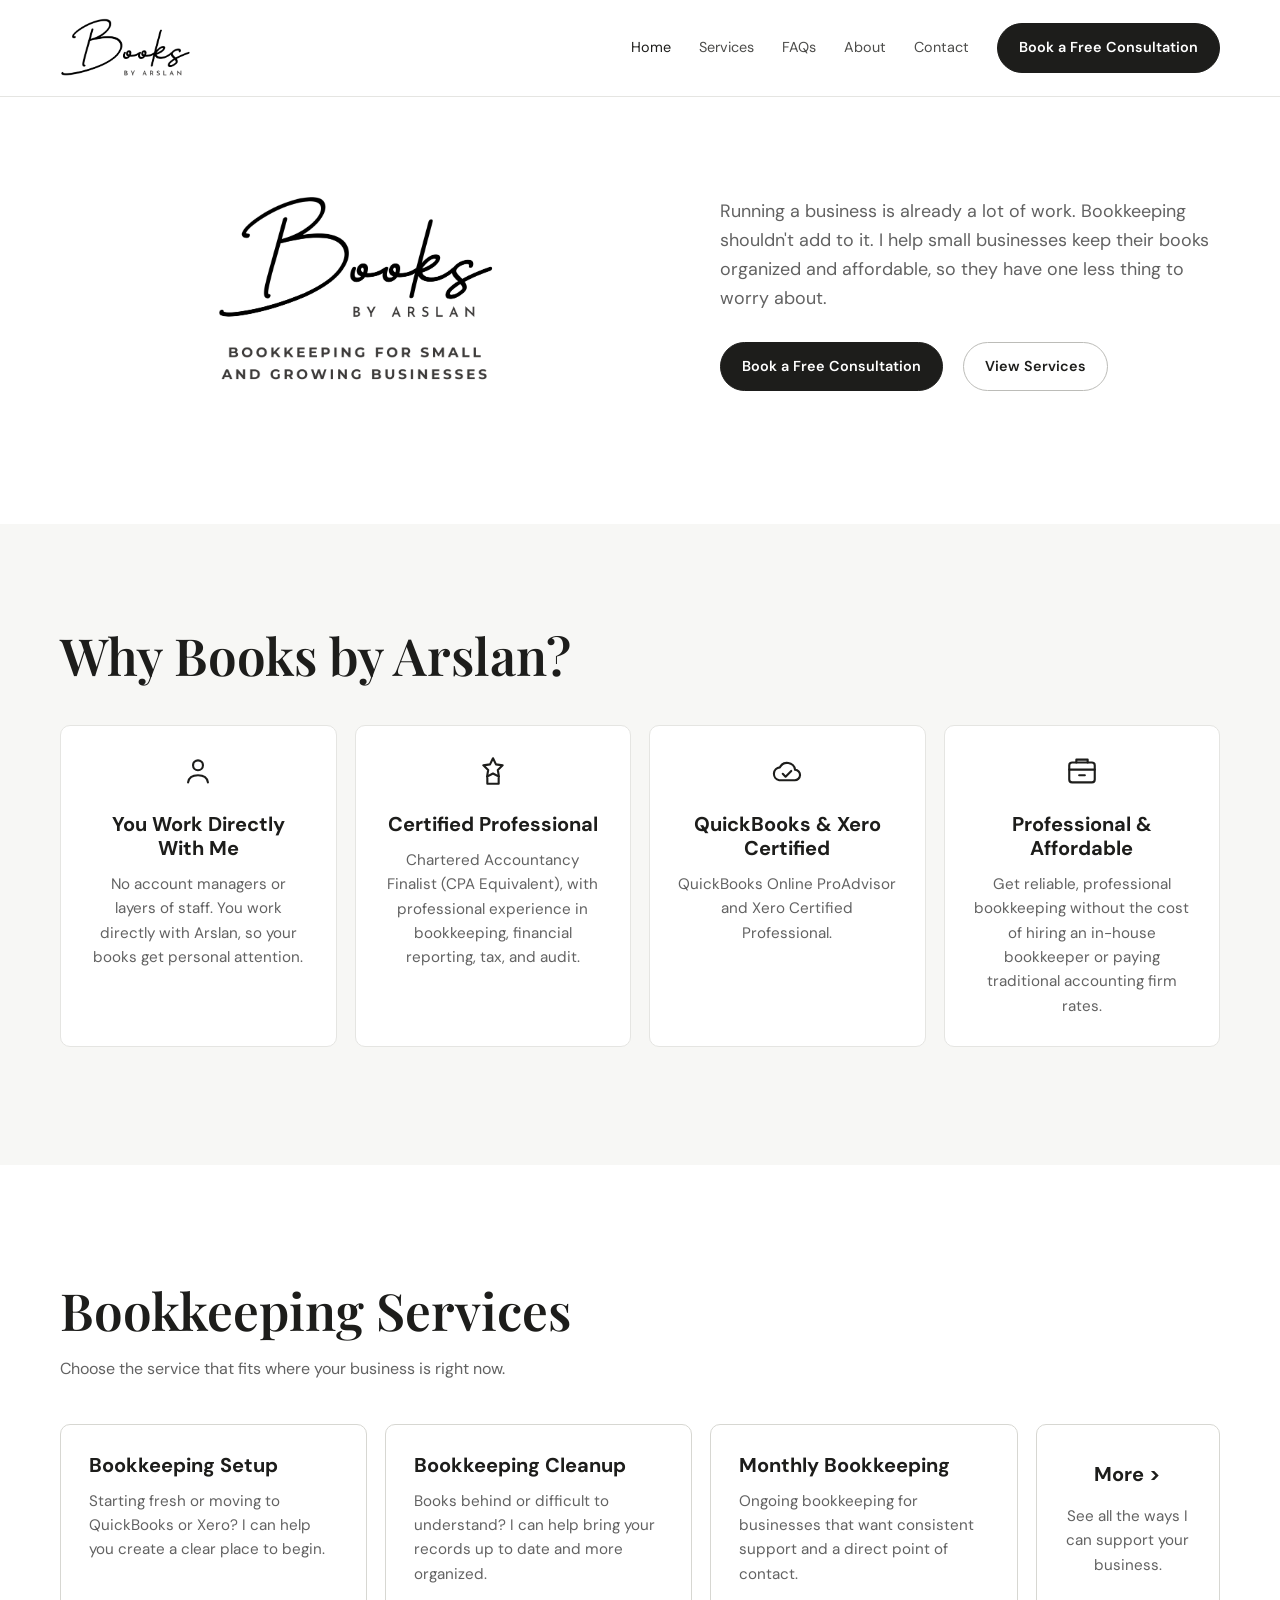
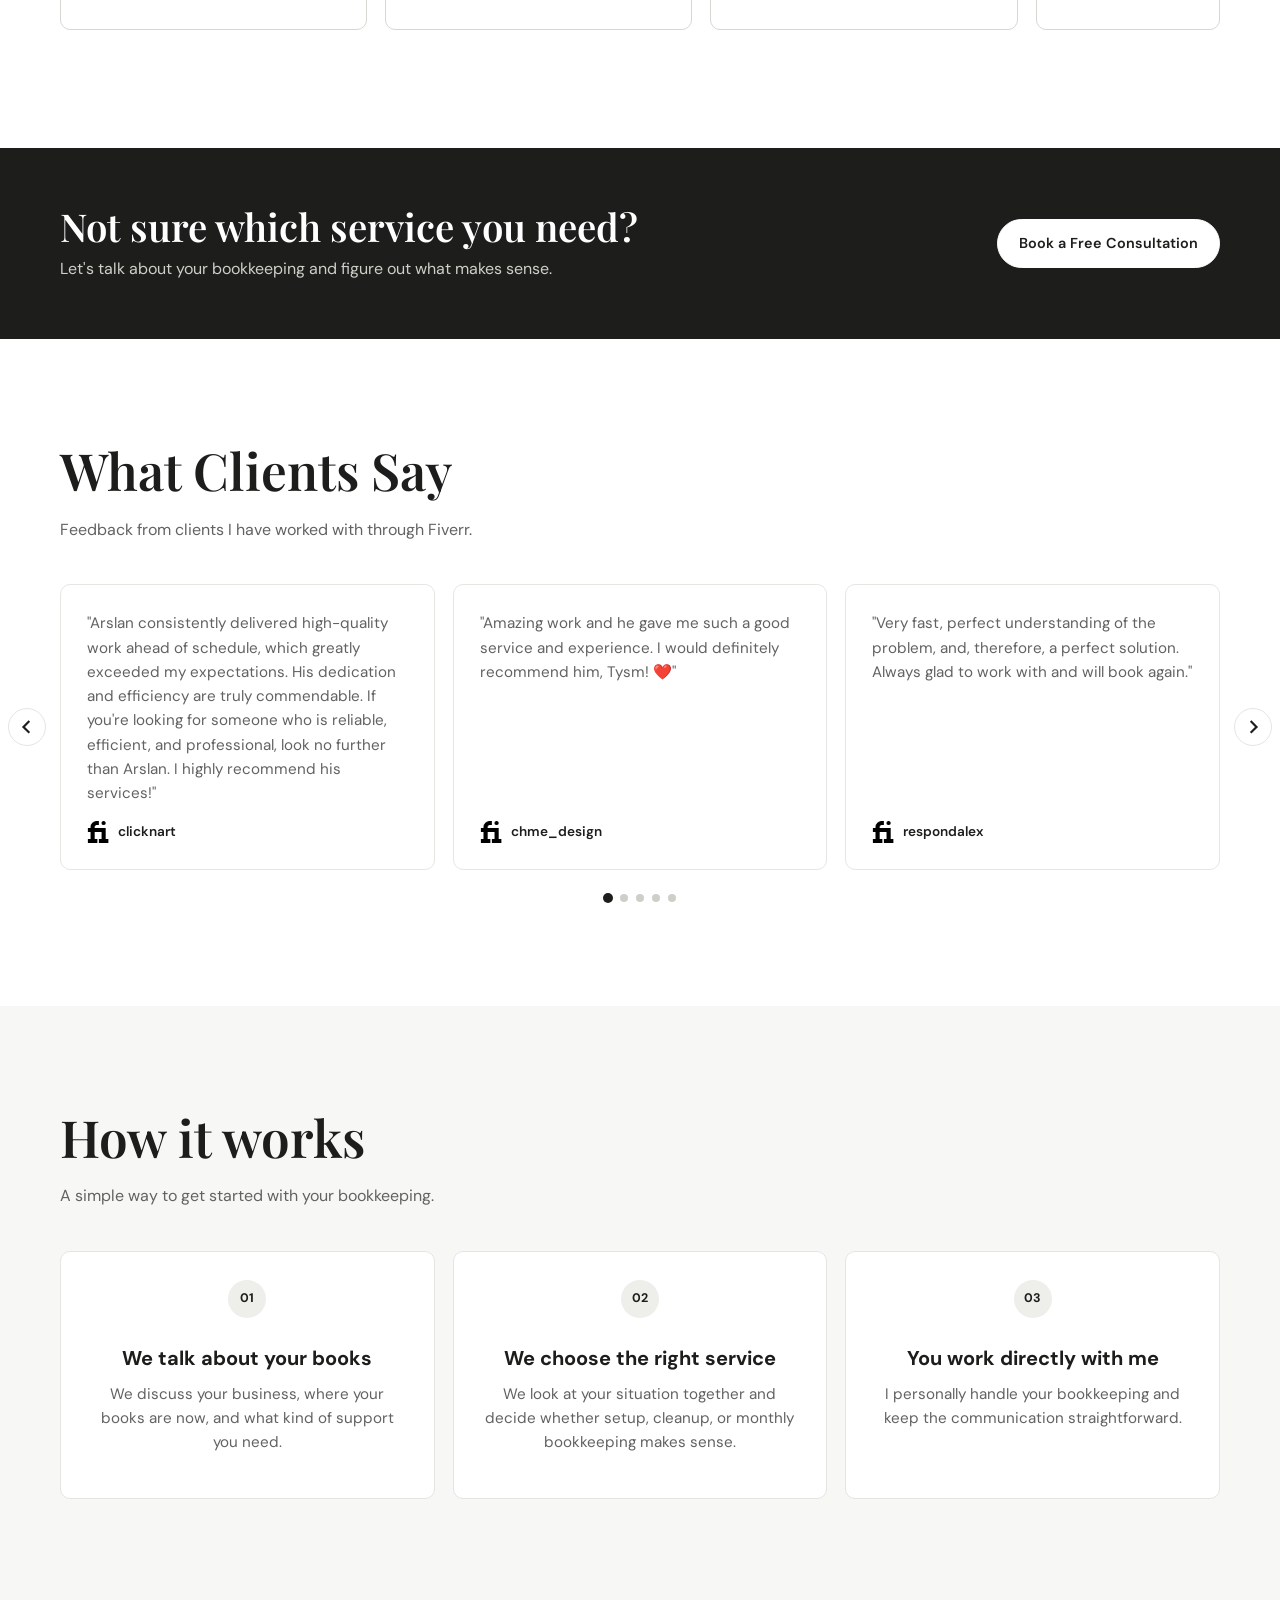
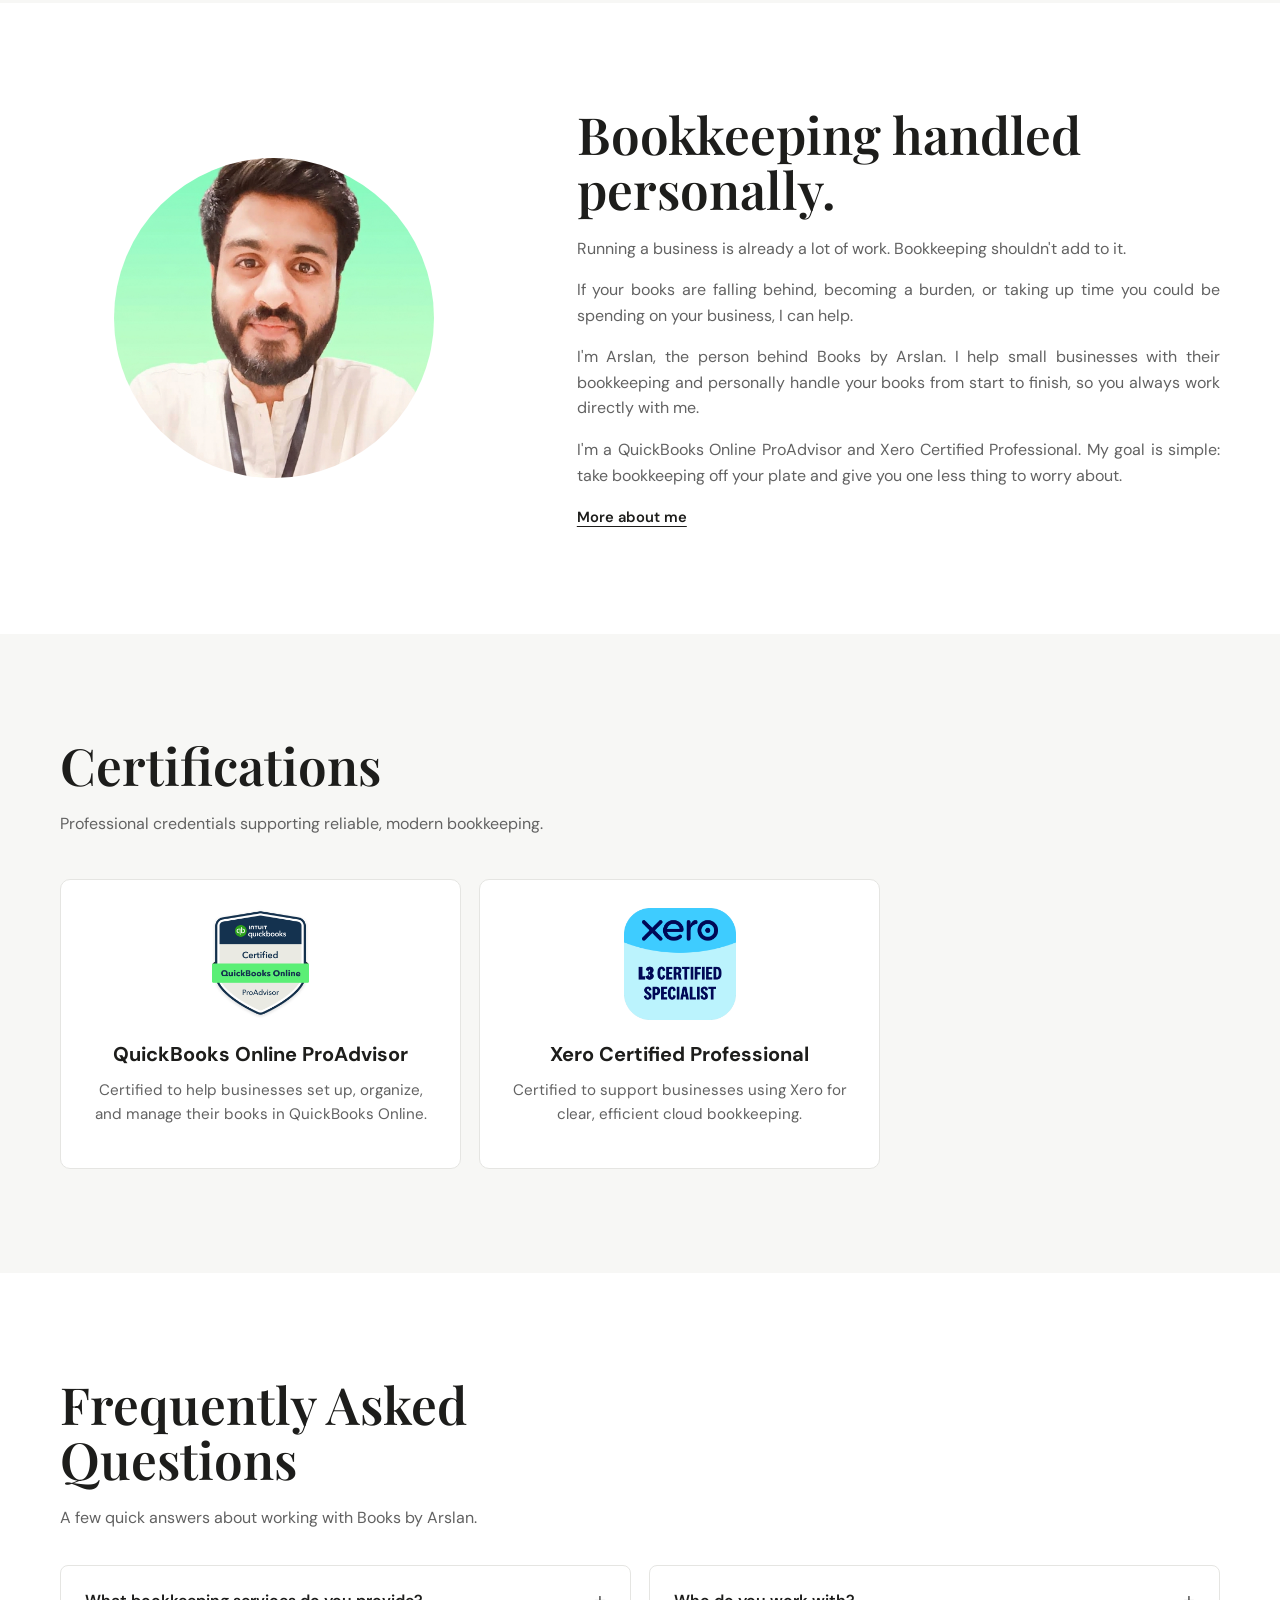
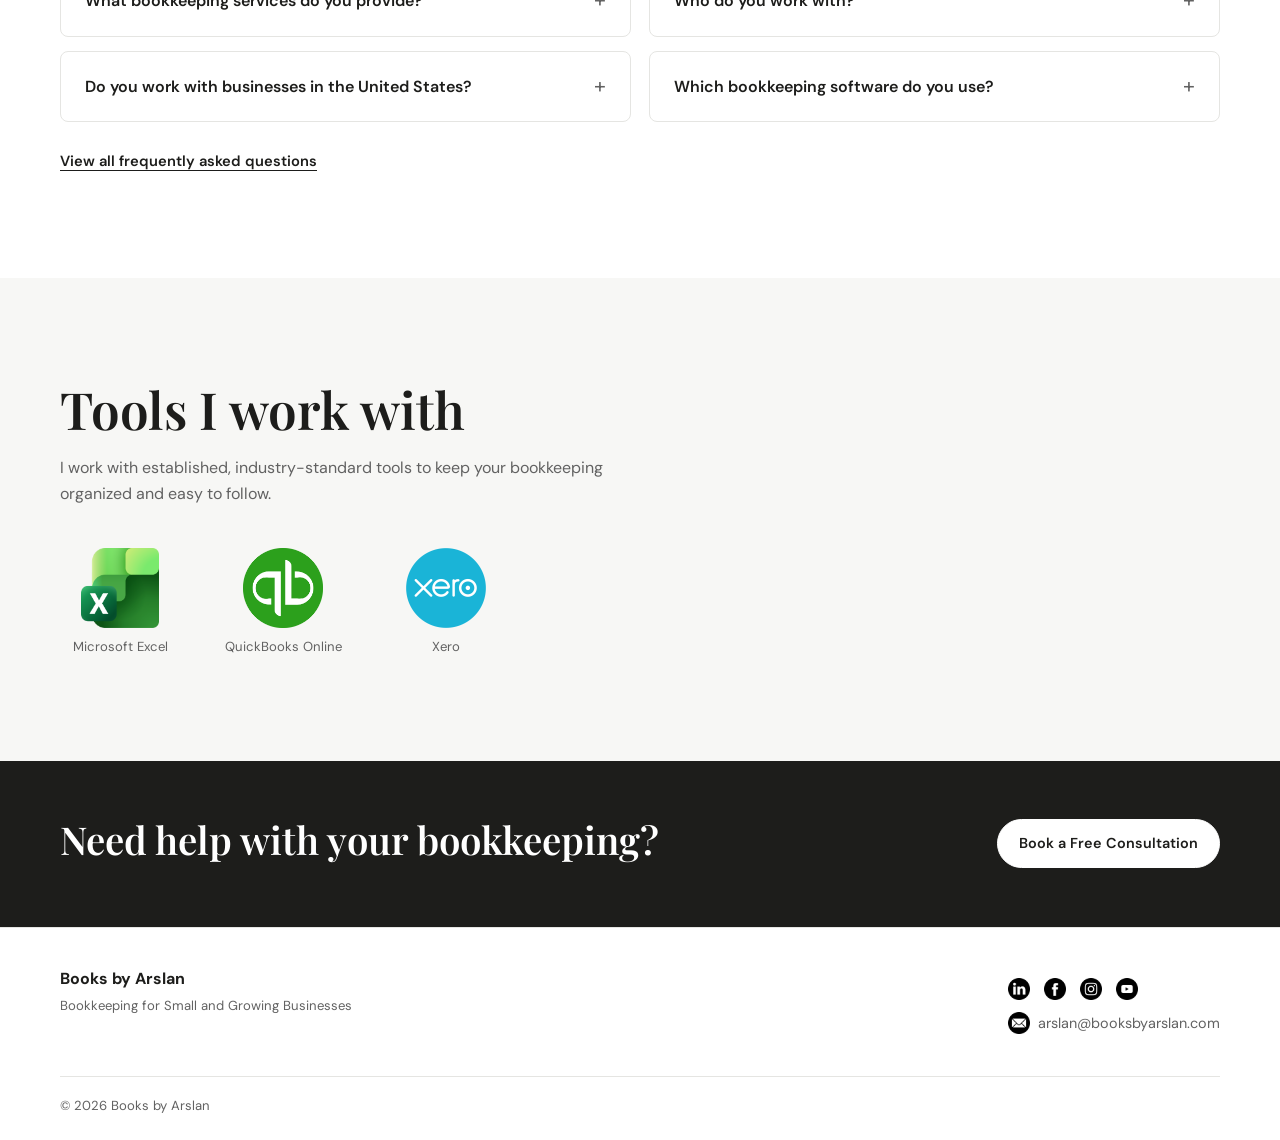
==== commit d56b83f1: "email update" ====
--- a/index.html
+++ b/index.html
@@ -7,14 +7,14 @@
   <meta name="author" content="Arslan">
   <meta name="robots" content="index, follow">
   <meta name="theme-color" content="#292827">
-  <link rel="canonical" href="https://booksbyarslan.github.io/">
+  <link rel="canonical" href="https://booksbyarslan.com/">
   <meta property="og:type" content="website">
   <meta property="og:site_name" content="Books by Arslan">
   <meta property="og:title" content="Books by Arslan | Bookkeeping for Small and Growing Businesses">
   <meta property="og:description" content="Affordable bookkeeping setup, cleanup, and monthly support for small and growing businesses.">
-  <meta property="og:url" content="https://booksbyarslan.github.io/">
-  <meta property="og:image" content="https://booksbyarslan.github.io/Images/Cover.png">
-  <meta property="og:image:secure_url" content="https://booksbyarslan.github.io/Images/Cover.png">
+  <meta property="og:url" content="https://booksbyarslan.com/">
+  <meta property="og:image" content="https://booksbyarslan.com/Images/Cover.png">
+  <meta property="og:image:secure_url" content="https://booksbyarslan.com/Images/Cover.png">
   <meta property="og:image:type" content="image/png">
   <meta property="og:image:width" content="1200">
   <meta property="og:image:height" content="630">
@@ -22,7 +22,7 @@
   <meta name="twitter:card" content="summary_large_image">
   <meta name="twitter:title" content="Books by Arslan | Bookkeeping for Small and Growing Businesses">
   <meta name="twitter:description" content="Affordable bookkeeping setup, cleanup, and monthly support for small and growing businesses.">
-  <meta name="twitter:image" content="https://booksbyarslan.github.io/Images/Cover.png">
+  <meta name="twitter:image" content="https://booksbyarslan.com/Images/Cover.png">
   <meta name="twitter:image:alt" content="Books by Arslan bookkeeping services">
   <title>Books by Arslan | Bookkeeping for Small Businesses</title>
   <link rel="icon" type="image/png" href="Images/Favicon.png">
@@ -35,11 +35,11 @@
     "@context": "https://schema.org",
     "@type": "ProfessionalService",
     "name": "Books by Arslan",
-    "url": "https://booksbyarslan.github.io/",
-    "logo": "https://booksbyarslan.github.io/Images/Logo.png",
-    "image": "https://booksbyarslan.github.io/Images/Cover.png",
+    "url": "https://booksbyarslan.com/",
+    "logo": "https://booksbyarslan.com/Images/Logo.png",
+    "image": "https://booksbyarslan.com/Images/Cover.png",
     "description": "Affordable bookkeeping setup, cleanup, and monthly support for small and growing businesses.",
-    "email": "booksbyarslan@gmail.com",
+    "email": "arslan@booksbyarslan.com",
     "sameAs": [
       "https://www.linkedin.com/company/books-by-arslan",
       "https://www.facebook.com/booksbyarslan",
@@ -53,9 +53,9 @@
 </head>
 <body>
   <header class="site-header"><nav class="nav container" aria-label="Main navigation">
-    <a href="index.html" aria-label="Books by Arslan home"><picture><source media="(prefers-color-scheme: dark)" srcset="Images/Transparent Logo-White.png"><img class="nav-logo" src="Images/Transparent Logo-Black.png" alt="Books by Arslan"></picture></a>
+    <a href="/" aria-label="Books by Arslan home"><picture><source media="(prefers-color-scheme: dark)" srcset="Images/Transparent Logo-White.png"><img class="nav-logo" src="Images/Transparent Logo-Black.png" alt="Books by Arslan"></picture></a>
     <button class="menu-toggle" type="button" aria-label="Open menu" aria-expanded="false" aria-controls="main-menu"><span></span><span></span><span></span></button>
-    <div class="nav-links" id="main-menu"><a href="index.html" aria-current="page">Home</a><a href="services.html">Services</a><a href="faq.html">FAQs</a><a href="about.html">About</a><a href="contact.html">Contact</a><a class="button" href="https://forms.gle/NCY1FoL6CEekUhpZA" target="_blank" rel="noopener">Book a Free Consultation</a></div>
+    <div class="nav-links" id="main-menu"><a href="/" aria-current="page">Home</a><a href="services.html">Services</a><a href="faq.html">FAQs</a><a href="about.html">About</a><a href="contact.html">Contact</a><a class="button" href="https://forms.gle/NCY1FoL6CEekUhpZA" target="_blank" rel="noopener">Book a Free Consultation</a></div>
   </nav></header>
   <main>
     <section class="hero"><div class="container hero-grid"><div class="hero-visual"><img class="hero-logo" src="Images/Logo with tagline.png" alt="Books by Arslan logo and tagline"></div><div><h1 class="visually-hidden">Books by Arslan</h1><p class="hero-copy">Running a business is already a lot of work. Bookkeeping shouldn't add to it. I help small businesses keep their books organized and affordable, so they have one less thing to worry about.</p><div class="actions"><a class="button" href="https://forms.gle/NCY1FoL6CEekUhpZA" target="_blank" rel="noopener">Book a Free Consultation</a><a class="button secondary" href="#services">View Services</a></div></div></div></section>
@@ -85,6 +85,6 @@
     <section class="section testimonials-section"><div class="container"><div class="section-heading"><h2>What Clients Say</h2><p>Feedback from clients I have worked with through Fiverr.</p></div><div class="splide testimonial-carousel" data-testimonial-carousel aria-label="Client testimonials"><div class="testimonial-viewport splide__track"><div class="testimonial-track splide__list"><article class="testimonial testimonial-slide"><p>"Amazing work and he gave me such a good service and experience. I would definitely recommend him, Tysm! ❤️"</p><div class="testimonial-author"><img src="Images/Socials/fiverr.png" alt="Fiverr"><cite>chme_design</cite></div></article><article class="testimonial testimonial-slide"><p>"Very fast, perfect understanding of the problem, and, therefore, a perfect solution. Always glad to work with and will book again."</p><div class="testimonial-author"><img src="Images/Socials/fiverr.png" alt="Fiverr"><cite>respondalex</cite></div></article><article class="testimonial testimonial-slide"><p>"Working with Arslan was a dream honestly. The response time and professionalism was unmatched, and he continuously guided me through my questions. He walked me through everything he did to help until I was satisfied. Thank you Arslan."</p><div class="testimonial-author"><img src="Images/Socials/fiverr.png" alt="Fiverr"><cite>calgaryismep</cite></div></article><article class="testimonial testimonial-slide"><p>"Arslan delivered exceptional work with precise attention to detail and top-notch professionalism. Working with Arslan was a breeze thanks to his timely deliveries, great cooperation, and excellent language fluency. Highly RECOMMENDED! 😊"</p><div class="testimonial-author"><img src="Images/Socials/fiverr.png" alt="Fiverr"><cite>gav_solutions</cite></div></article><article class="testimonial testimonial-slide"><p>"Arslan consistently delivered high-quality work ahead of schedule, which greatly exceeded my expectations. His dedication and efficiency are truly commendable. If you're looking for someone who is reliable, efficient, and professional, look no further than Arslan. I highly recommend his services!"</p><div class="testimonial-author"><img src="Images/Socials/fiverr.png" alt="Fiverr"><cite>clicknart</cite></div></article></div></div><div class="testimonial-controls"><button class="carousel-button" type="button" data-testimonial-prev aria-label="Previous testimonials">&#8592;</button><div class="testimonial-dots" data-testimonial-dots aria-label="Choose testimonial group"></div><button class="carousel-button" type="button" data-testimonial-next aria-label="Next testimonials">&#8594;</button></div></div></div></section>
     <section class="cta"><div class="container cta-inner"><div><h2>Need help with your bookkeeping?</h2></div><a class="button" href="https://forms.gle/NCY1FoL6CEekUhpZA" target="_blank" rel="noopener">Book a Free Consultation</a></div></section>
   </main>
-  <footer class="site-footer"><div class="container"><div class="footer-top"><div><div class="footer-name">Books by Arslan</div><div class="footer-tagline">Bookkeeping for Small and Growing Businesses</div></div><div><div class="socials" aria-label="Social media links"><a href="https://www.linkedin.com/company/books-by-arslan" target="_blank" rel="noopener" aria-label="LinkedIn"><img src="Images/Socials/linkedin.png" alt=""></a><a href="https://www.facebook.com/booksbyarslan" target="_blank" rel="noopener" aria-label="Facebook"><img src="Images/Socials/facebook.png" alt=""></a><a href="https://www.instagram.com/booksbyarslan/" target="_blank" rel="noopener" aria-label="Instagram"><img src="Images/Socials/instagram.png" alt=""></a><a href="https://www.youtube.com/@BooksbyArslan" target="_blank" rel="noopener" aria-label="YouTube"><img src="Images/Socials/youtube.png" alt=""></a></div><a class="footer-email" href="mailto:booksbyarslan@gmail.com"><img src="Images/Socials/email.png" alt="">booksbyarslan@gmail.com</a></div></div><p class="copyright">© 2026 Books by Arslan</p></div></footer>
+  <footer class="site-footer"><div class="container"><div class="footer-top"><div><div class="footer-name">Books by Arslan</div><div class="footer-tagline">Bookkeeping for Small and Growing Businesses</div></div><div><div class="socials" aria-label="Social media links"><a href="https://www.linkedin.com/company/books-by-arslan" target="_blank" rel="noopener" aria-label="LinkedIn"><img src="Images/Socials/linkedin.png" alt=""></a><a href="https://www.facebook.com/booksbyarslan" target="_blank" rel="noopener" aria-label="Facebook"><img src="Images/Socials/facebook.png" alt=""></a><a href="https://www.instagram.com/booksbyarslan/" target="_blank" rel="noopener" aria-label="Instagram"><img src="Images/Socials/instagram.png" alt=""></a><a href="https://www.youtube.com/@BooksbyArslan" target="_blank" rel="noopener" aria-label="YouTube"><img src="Images/Socials/youtube.png" alt=""></a></div><a class="footer-email" href="mailto:arslan@booksbyarslan.com"><img src="Images/Socials/email.png" alt="">arslan@booksbyarslan.com</a></div></div><p class="copyright">© 2026 Books by Arslan</p></div></footer>
 </body>
 </html>
--- a/styles.css
+++ b/styles.css
@@ -184,7 +184,7 @@
 .service-detail p { max-width: 600px; color: var(--muted); }
 .service-includes { display: grid; gap: 10px; max-width: 600px; margin: 0 0 24px 0; padding-left: 0; list-style: none; color: var(--muted); font-size: .92rem; }
 .service-includes li { position: relative; padding-left: 24px; line-height: 1.45; }
-.service-includes li::before { content: ''; position: absolute; left: 0; top: 3px; width: 15px; height: 15px; background-image: url("data:image/svg+xml,%3Csvg xmlns='http://www.w3.org/2000/svg' viewBox='0 0 20 20' fill='%231d1d1b'%3E%3Cpath fill-rule='evenodd' d='M16.707 5.293a1 1 0 010 1.414l-8 8a1 1 0 01-1.414 0l-4-4a1 1 0 011.414-1.414L8 12.586l7.293-7.293a1 1 0 011.414 0z' clip-rule='evenodd'/%3E"); background-repeat: no-repeat; background-position: center; background-size: contain; }
+.service-includes li::before { content: '\2713'; position: absolute; left: 0; top: 0; color: var(--ink); font-weight: bold; }
 .service-meta { display: flex; flex-direction: column; align-items: flex-start; gap: 4px; margin-top: 24px; text-align: left; }
 .service-meta strong { display: block; font-size: 1.45rem; font-weight: 700; line-height: 1.2; }
 .service-meta span { display: block; color: var(--muted); font-size: .88rem; }
